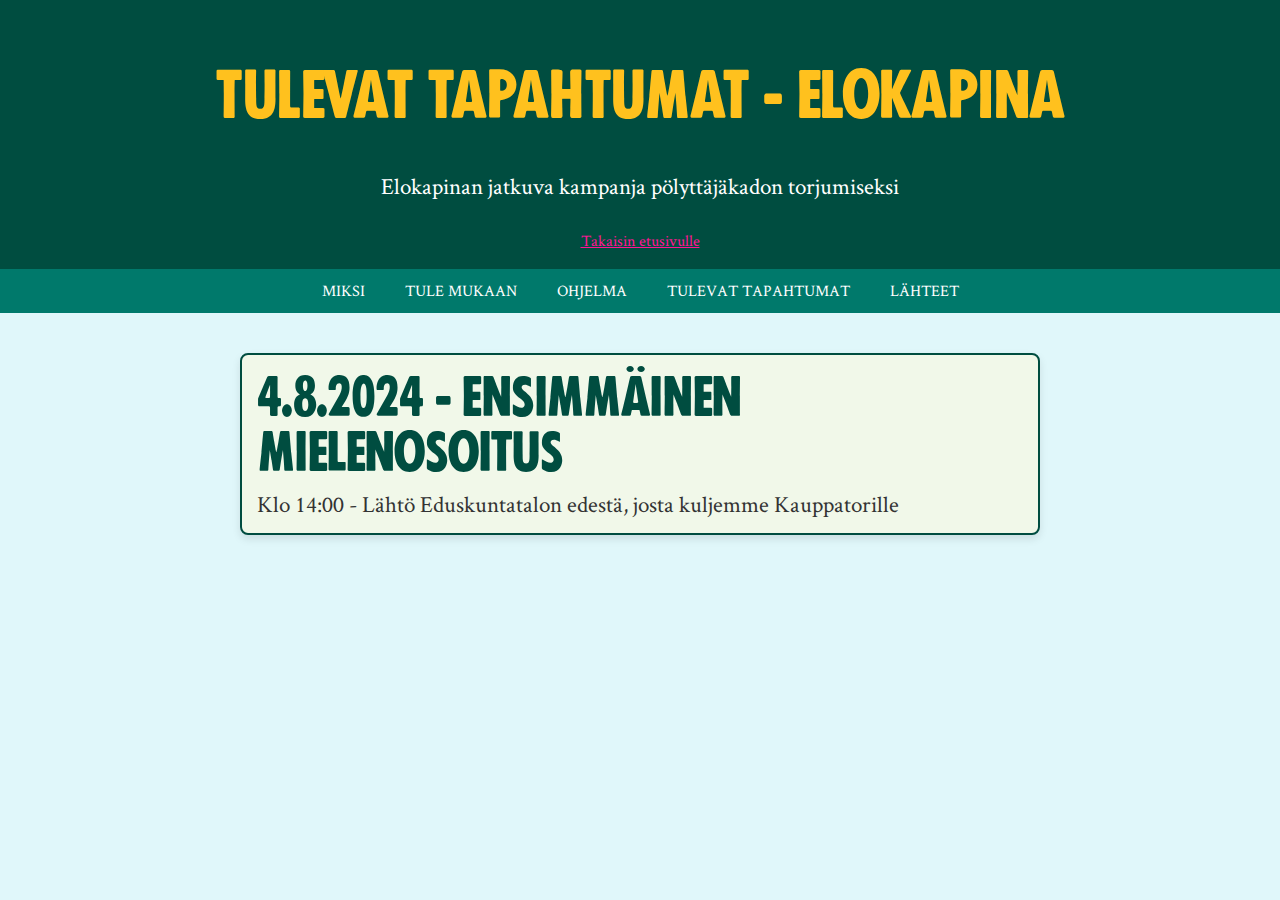
==== events.html @ e06e44bf "Added program etc" ====
<!DOCTYPE html>
<html lang="fi">

<head>
    <meta charset="UTF-8">
    <meta name="viewport" content="width=device-width, initial-scale=1.0">
    <title>Tulevat tapahtumat - Elokapina</title>
    <link rel="stylesheet" href="static/css/xr_fi.css">
    <link rel="stylesheet" href="static/css/styles.css">
    <style>
        .event-list {
            margin: 20px auto;
            padding: 20px;
            max-width: 800px;
        }

        .event-item {
            background-color: #f1f8e9;
            border: 2px solid #004d40;
            padding: 15px;
            border-radius: 8px;
            box-shadow: 0px 4px 8px rgba(0, 0, 0, 0.1);
            margin-bottom: 20px;
            animation: fadeIn 2s ease-in-out;
        }

        .event-item h2 {
            color: #004d40;
            margin: 0 0 10px 0;
        }

        .event-item p {
            margin: 0;
        }
    </style>
</head>

<body>
    <header>
        <h1 class="title">Tulevat tapahtumat - Elokapina</h1>
        <p>Elokapinan jatkuva kampanja pölyttäjäkadon torjumiseksi</p>
        <a href="index.html">Takaisin etusivulle</a>
    </header>

    <nav id="main-nav">
        <button class="mobile-menu-button" aria-label="Open menu">VALIKKO</button>
        <div class="nav-links">
            <a href="#miksi">Miksi</a>
            <a href="#tule-mukaan">Tule mukaan</a>
            <a href="program.html">Ohjelma</a>
            <a href="events.html">Tulevat tapahtumat</a>
            <a href="#lähteet">Lähteet</a>
        </div>
    </nav>

    <div class="event-list">
        <div class="event-item">
            <h2>4.8.2024 - Ensimmäinen mielenosoitus</h2>
            <p>Klo 14:00 - Lähtö Eduskuntatalon edestä, josta kuljemme Kauppatorille</p>
        </div>
        <!-- Lisää muita tapahtumia tähän -->
    </div>

    <script>
        document.addEventListener('DOMContentLoaded', function () {
            const menuButton = document.querySelector('.mobile-menu-button');
            const navLinks = document.querySelector('.nav-links');

            menuButton.addEventListener('click', function () {
                navLinks.classList.toggle('open');
            });
        });
    </script>
</body>

</html>
---- static/css/xr_fi.css ----
@charset "UTF-8";
@font-face {
  font-family: "jiangkrik-regular";
  src: url("/assets/fonts/JIANGKRIK/JIANGKRIK.woff") format("woff"),
    url("/assets/fonts/JIANGKRIK/JIANGKRIK.otf") format("opentype");
  font-weight: normal;
  font-style: normal;
  font-display: swap;
}
@font-face {
  font-family: "FucXedLatin";
  src: url("/assets/fonts/FucXedLatin/FUCXEDCAPSLatin-Regular.woff")
      format("woff"),
    url("/assets/fonts/FucXedLatin/FUCXEDCAPSLatin-Regular.otf") format("otf");
  font-weight: normal;
  font-style: normal;
  font-display: swap;
}
@font-face {
  font-family: "Crimson Text";
  src: url("/assets/fonts/Crimson/CrimsonText-Regular.woff") format("woff"),
    url("/assets/fonts/Crimson/CrimsonText-Regular.otf") format("otf");
  font-display: swap;
}
@font-face {
  font-family: "Crimson Text";
  src: url("/assets/fonts/Crimson/Crimson-Semibold.woff") format("woff"),
    url("/assets/fonts/Crimson/Crimson-Semibold.otf") format("otf");
  font-weight: bold;
  font-display: swap;
}
@font-face {
  font-family: "Crimson Bold";
  src: url("/assets/fonts/Crimson/CrimsonText-Bold.woff") format("woff"),
    url("/assets/fonts/Crimson/CrimsonText-Bold.otf") format("otf");
  font-display: swap;
}
body {
  font-family: "Crimson Text", serif;
  overflow-x: hidden;
  line-height: 1em;
  webkit-tap-highlight-color: #caff11;
}
@media screen and (max-width: 575px) {
  body {
    margin-top: 100px;
  }
}

.text-muted {
  color: #888888;
}

.text-primary {
  color: #caff11;
}

ul,
ol,
p {
  font-size: 1.45rem;
  line-height: 1.2;
  margin-bottom: 2rem;
}

.tiny {
  font-size: 1.1rem;
}

@media screen and (max-width: 575px) {
  body > a,
  p,
  h1,
  h2,
  h3,
  h4 {
    /* These are technically the same, but use both */
    overflow-wrap: break-word;
    word-wrap: break-word;
    -ms-word-break: break-all;
    /* This is the dangerous one in WebKit, as it breaks things wherever */
    word-break: break-all;
    /* Instead use this non-standard one: */
    word-break: break-word;
    /* Adds a hyphen where the word breaks, if supported (No Blink) */
    -ms-hyphens: auto;
    -moz-hyphens: auto;
    -webkit-hyphens: auto;
    hyphens: auto;
  }
}

p.large {
  font-size: 1.35rem;
}

p.huge {
  font-size: 2em;
  letter-spacing: -0.06rem;
  line-height: 0.85;
  margin-bottom: 2.5rem;
}

a,
a:hover,
a:focus,
a:active,
a.active {
  outline: none;
}

a {
  color: #ff1493;
}

a:hover,
a:focus,
a:active,
a.active {
  color: #e00079;
}

h1,
h2,
h3,
h4,
h5,
h6 {
  line-height: 1.05;
  font-family: "FucXedLatin", sans-serif;
  text-transform: uppercase;
  font-weight: normal;
}
h1 a,
h2 a,
h3 a,
h4 a,
h5 a,
h6 a {
  color: #111;
}

h1,
h2 {
  letter-spacing: -0.1rem;
}

h1 {
  font-size: 4em;
}

h2 {
  font-size: 3.3em;
}

h3 {
  font-size: 3em;
}

h4 {
  font-size: 2.5em;
}

h5 {
  font-size: 1.5em;
}

h6 {
  font-size: 1em;
}

@media screen and (max-width: 767px) {
  h1 {
    font-size: 3.5em;
  }

  h2 {
    font-size: 2.5em;
  }

  h3 {
    font-size: 2em;
  }

  h4 {
    font-size: 1.5em;
  }

  h5 {
    font-size: 1.2em;
  }

  h6 {
    font-size: 1em;
  }
}
@media screen and (max-width: 575px) {
  h1 {
    font-size: 3em;
  }

  h2 {
    font-size: 2.5em;
  }

  h3 {
    font-size: 2em;
  }

  h4 {
    font-size: 1.5em;
  }

  h5 {
    font-size: 1.2em;
  }

  h6 {
    font-size: 1em;
  }
}
.text-darken {
  text-shadow: 0px 0px 0px rgba(0, 0, 0, 0.5);
}
.text-darken:hover {
  text-shadow: 0px 0px 0px rgba(0, 0, 0, 0.9);
}

.small-space {
  font-size: 20%;
  font-family: "Crimson Text", serif;
}

.text-lowercase {
  font-family: "Crimson Text", serif;
  font-family: "Crimson Text", serif !important;
}

.fucx {
  font-family: "FucXedLatin", sans-serif;
  text-transform: uppercase;
  font-weight: normal;
  font-size: 25px;
  letter-spacing: -0.04em;
  color: #caff11;
}

.fucx :before {
  letter-spacing: -0.04rem;
}

.title-link {
  font-family: "FucXedLatin", serif;
  font-size: 3rem;
  color: black;
  padding-top: 1rem;
  letter-spacing: -0.04em;
  line-height: 1;
  margin-bottom: 0rem;
  margin-top: 1rem;
}
.title-link:hover {
  color: #ff1493;
  text-decoration: none;
}
@media (max-width: 480px) {
  .title-link {
    font-size: 2.3rem;
  }
}

blockquote {
  margin: 1rem 0rem;
  padding: 0.5rem 2.5rem 0.5rem 2.5rem;
  border-left: 0.2rem solid rgba(0, 0, 0, 0.1);
  opacity: 0.8;
}
blockquote p {
  margin-top: 8px;
  margin-bottom: 8px;
}

.footnotes p {
  font-size: 0.9em;
}

.img-centered {
  margin: 0 auto;
}

.bg-angry {
  background-color: #c80082 !important;
}

.bg-black {
  background-color: #111 !important;
}

.bg-light-gray {
  background-color: white !important;
}

.bg-darkest-gray {
  background-color: #333333 !important;
}

.bg-pink {
  background-color: #cf6297 !important;
}

.bg-lemon {
  background-color: #f4f07a !important;
}

.bg-purple {
  background-color: #985c9b !important;
}

.bg-orange {
  background-color: #ffc11e !important;
}

.bg-yellow {
  background-color: #ffc11e !important;
}

.bg-fin-yellow {
  background-color: #fcc300 !important;
}

.bg-green-nature {
  background-color: #e94b00 !important;
}

.bg-green-moss {
  background-color: #bed276 !important;
}

.bg-green-may {
  background-color: #43a047 !important;
}

.bg-blue-baby {
  background-color: #75d0f1 !important;
}

.bg-blue-lazuli {
  background-color: #3860aa !important;
}

.bg-red {
  background-color: #dc4f00 !important;
}

.bg-red {
  background-color: #dc4f00 !important;
}

.bg-rebellion-green {
  background-color: #caff11 !important;
}

.bg-rebellion-pink {
  background-color: #ff1493 !important;
}

.bg-pink-opaque {
  background-color: #cf629745 !important;
}

.bg-lemon-opaque {
  background-color: #f4f07a45 !important;
}

.bg-purple-opaque {
  background-color: #985c9b45 !important;
}

.bg-orange-opaque {
  background-color: #ffc11e45 !important;
}

.bg-yellow-opaque {
  background-color: #ffc11e45 !important;
}

.bg-green-moss-opaque {
  background-color: #bed27645 !important;
}

.bg-green-may-opaque {
  background-color: #43a04745 !important;
}

.bg-blue-baby-opaque {
  background-color: #75d0f145 !important;
}

.bg-blue-lazuli-opaque {
  background-color: #3860aa45 !important;
}

.bg-red-opaque {
  background-color: #dc4f0045 !important;
}

.underline-angry {
  box-shadow: inset 0 0px 0 white, inset 0 -2px 0 black;
}

.underline-angry {
  box-shadow: inset 0 0px 0 white, inset 0 -2px 0 #c80082 !important;
}

.underline-black {
  box-shadow: inset 0 0px 0 white, inset 0 -2px 0 #111 !important;
}

.underline-light-gray {
  box-shadow: inset 0 0px 0 white, inset 0 -2px 0 white !important;
}

.underline-darkest-gray {
  box-shadow: inset 0 0px 0 white, inset 0 -2px 0 #333333 !important;
}

.underline-pink {
  box-shadow: inset 0 0px 0 white, inset 0 -2px 0 #cf6297 !important;
}

.underline-lemon {
  box-shadow: inset 0 0px 0 white, inset 0 -2px 0 #f4f07a !important;
}

.underline-purple {
  box-shadow: inset 0 0px 0 white, inset 0 -2px 0 #985c9b !important;
}

.underline-orange {
  box-shadow: inset 0 0px 0 white, inset 0 -2px 0 #ffc11e !important;
}

.underline-yellow {
  box-shadow: inset 0 0px 0 white, inset 0 -2px 0 #ffc11e !important;
}

.underline-fin-yellow {
  box-shadow: inset 0 0px 0 white, inset 0 -2px 0 #fcc300 !important;
}

.underline-green-moss {
  box-shadow: inset 0 0px 0 white, inset 0 -2px 0 #bed276 !important;
}

.underline-green-may {
  box-shadow: inset 0 0px 0 white, inset 0 -2px 0 #43a047 !important;
}

.underline-blue-baby {
  box-shadow: inset 0 0px 0 white, inset 0 -2px 0 #75d0f1 !important;
}

.underline-blue-lazuli {
  box-shadow: inset 0 0px 0 white, inset 0 -2px 0 #3860aa !important;
}

.underline-red {
  box-shadow: inset 0 0px 0 white, inset 0 -2px 0 #dc4f00 !important;
}

.hover-angry:hover {
  color: #c80082 !important;
}

.hover-black:hover {
  color: #111 !important;
}

.hover-light-gray:hover {
  color: white !important;
}

.hover-darkest-gray:hover {
  color: #333333 !important;
}

.hover-pink:hover {
  color: #cf6297 !important;
}

.hover-lemon:hover {
  color: #f4f07a !important;
}

.hover-purple:hover {
  color: #985c9b !important;
}

.hover-orange:hover {
  color: #ffc11e !important;
}

.hover-yellow:hover {
  color: #ffc11e !important;
}

.hover-fin-yellow:hover {
  color: #fcc300 !important;
}

.hover-green-moss:hover {
  color: #bed276 !important;
}

.hover-green-may:hover {
  color: #43a047 !important;
}

.hover-blue-baby:hover {
  color: #75d0f1 !important;
}

.hover-blue-lazuli:hover {
  color: #3860aa !important;
}

.hover-red:hover {
  color: #dc4f00 !important;
}

.bg-black-lingrad {
  background: linear-gradient(
    105deg,
    #111111 0%,
    #111111 15%,
    rgba(17, 17, 17, 0.25) 45%,
    rgba(17, 17, 17, 0) 55%
  );
}

.bg-angry-lingrad {
  background: linear-gradient(
    105deg,
    #111111 0%,
    rgba(17, 17, 17, 0.5) 15%,
    rgba(200, 0, 130, 0.7) 45%,
    #c80082 90%
  );
}

.bg-pink-lingrad {
  background: linear-gradient(
    105deg,
    rgba(207, 98, 151, 0) 0%,
    rgba(207, 98, 151, 0) 15%,
    rgba(207, 98, 151, 0.2) 45%,
    #cf6297 90%
  );
}

.bg-lemon-lingrad {
  background: linear-gradient(
    105deg,
    rgba(244, 240, 122, 0) 0%,
    rgba(244, 240, 122, 0) 15%,
    rgba(244, 240, 122, 0.2) 45%,
    #f4f07a 90%
  );
}

.bg-purple-lingrad {
  background: linear-gradient(
    105deg,
    rgba(152, 92, 155, 0) 0%,
    rgba(152, 92, 155, 0) 15%,
    rgba(152, 92, 155, 0.2) 45%,
    #985c9b 90%
  );
}

.bg-orange-lingrad {
  background: linear-gradient(
    105deg,
    rgba(255, 193, 30, 0) 0%,
    rgba(255, 193, 30, 0) 15%,
    rgba(255, 193, 30, 0.2) 45%,
    #ffc11e 90%
  );
}

.bg-yellow-lingrad {
  background: linear-gradient(
    105deg,
    rgba(255, 193, 30, 0) 0%,
    rgba(255, 193, 30, 0) 15%,
    rgba(255, 193, 30, 0.2) 25%,
    #ffc11e 90%
  );
}

.bg-fin-yellow-lingrad {
  background: linear-gradient(
    105deg,
    rgba(252, 195, 0, 0) 0%,
    rgba(252, 195, 0, 0) 15%,
    rgba(252, 195, 0, 0.2) 45%,
    #fcc300 90%
  );
}

.bg-green-moss-lingrad {
  background: linear-gradient(
    105deg,
    rgba(190, 210, 118, 0) 0%,
    rgba(190, 210, 118, 0) 15%,
    rgba(190, 210, 118, 0.2) 45%,
    #bed276 90%
  );
}

.bg-green-may-lingrad {
  background: linear-gradient(
    105deg,
    rgba(67, 160, 71, 0) 0%,
    rgba(67, 160, 71, 0) 15%,
    rgba(67, 160, 71, 0.2) 45%,
    #43a047 90%
  );
}

.bg-blue-baby-lingrad {
  background: linear-gradient(
    105deg,
    rgba(117, 208, 241, 0) 0%,
    rgba(117, 208, 241, 0) 15%,
    rgba(117, 208, 241, 0.2) 45%,
    #75d0f1 90%
  );
}

.bg-blue-lazuli-lingrad {
  background: linear-gradient(
    105deg,
    rgba(56, 96, 170, 0) 0%,
    rgba(56, 96, 170, 0) 15%,
    rgba(56, 96, 170, 0.2) 45%,
    #3860aa 90%
  );
}

.bg-red-lingrad {
  background: linear-gradient(
    105deg,
    rgba(220, 79, 0, 0) 0%,
    rgba(220, 79, 0, 0) 15%,
    rgba(220, 79, 0, 0.2) 45%,
    #dc4f00 90%
  );
}

@media screen and (max-width: 575px) {
  .bg-mb-simple {
    background: linear-gradient(
      105deg,
      rgba(17, 17, 17, 0) 0%,
      rgba(17, 17, 17, 0) 15%,
      rgba(17, 17, 17, 0) 45%,
      rgba(17, 17, 17, 0) 55%
    );
  }
}

.fg-white {
  color: #ffffff !important;
}

.fg-angry {
  color: #c80082 !important;
}

.fg-black {
  color: #111 !important;
}

.fg-light-gray {
  color: white !important;
}

.fg-darkest-gray {
  color: #333333 !important;
}

.fg-pink {
  color: #cf6297 !important;
}

.fg-lemon {
  color: #f4f07a !important;
}

.fg-purple {
  color: #985c9b !important;
}

.fg-orange {
  color: #ffc11e !important;
}

.fg-yellow {
  color: #ffc11e !important;
}

.fg-fin-yellow {
  color: #fcc300 !important;
}

.fg-green-nature {
  color: #195555 !important;
}

.fg-green-moss {
  color: #bed276 !important;
}

.fg-green-may {
  color: #43a047 !important;
}

.fg-blue-baby {
  color: #75d0f1 !important;
}

.fg-blue-lazuli {
  color: #3860aa !important;
}

.fg-red {
  color: #dc4f00 !important;
}

.fg-red-nature {
  color: #e94b00 !important;
}

.fg-rebellion-green {
  color: #caff11 !important;
}

.fg-rebellion-pink {
  color: #ff1493 !important;
}

.fg-white-opaque {
  color: rgba(255, 255, 255, 0.6) !important;
}

.fg-angry-opaque {
  color: rgba(200, 0, 130, 0.6) !important;
}

.fg-black-opaque {
  color: rgba(17, 17, 17, 0.6) !important;
}

.fg-pink-opaque {
  color: rgba(207, 98, 151, 0.6) !important;
}

.fg-lemon-opaque {
  color: rgba(244, 240, 122, 0.6) !important;
}

.fg-purple-opaque {
  color: rgba(152, 92, 155, 0.6) !important;
}

.fg-orange-opaque {
  color: rgba(255, 193, 30, 0.6) !important;
}

.fg-yellow-opaque {
  color: rgba(255, 193, 30, 0.6) !important;
}

.fg-fin-yellow-opaque {
  color: rgba(252, 195, 0, 0.6) !important;
}

.fg-green-moss-opaque {
  color: rgba(190, 210, 118, 0.6) !important;
}

.fg-green-may-opaque {
  color: rgba(67, 160, 71, 0.6) !important;
}

.fg-blue-baby-opaque {
  color: rgba(117, 208, 241, 0.6) !important;
}

.fg-blue-lazuli-opaque {
  color: rgba(56, 96, 170, 0.6) !important;
}

.fg-red-opaque {
  color: rgba(220, 79, 0, 0.6) !important;
}

.fill-white {
  fill: #ffffff !important;
}

.fill-angry {
  fill: #c80082 !important;
}

.fill-black {
  fill: #111 !important;
}

.fill-light-gray {
  fill: white !important;
}

.fill-darkest-gray {
  fill: #333333 !important;
}

.fill-pink {
  fill: #cf6297 !important;
}

.fill-lemon {
  fill: #f4f07a !important;
}

.fill-purple {
  fill: #985c9b !important;
}

.fill-orange {
  fill: #ffc11e !important;
}

.fill-yellow {
  fill: #ffc11e !important;
}

.fill-fin-yellow {
  fill: #fcc300 !important;
}

.fill-green-moss {
  fill: #bed276 !important;
}

.fill-green-may {
  fill: #43a047 !important;
}

.fill-blue-baby {
  fill: #75d0f1 !important;
}

.fill-blue-lazuli {
  fill: #3860aa !important;
}

.fill-red {
  fill: #dc4f00 !important;
}

.border-black {
  border-color: #111 !important;
}

.border-light-gray {
  border-color: white !important;
}

.border-darkest-gray {
  border-color: #333333 !important;
}

.border-pink {
  border-color: #cf6297 !important;
}

.border-angry {
  border-color: #c80082 !important;
}

.border-lemon {
  border-color: #f4f07a !important;
}

.border-purple {
  border-color: #985c9b !important;
}

.border-orange {
  border-color: #ffc11e !important;
}

.border-yellow {
  border-color: #ffc11e !important;
}

.border-green-moss {
  border-color: #bed276 !important;
}

.border-green-may {
  border-color: #43a047 !important;
}

.border-blue-baby {
  border-color: #75d0f1 !important;
}

.border-blue-lazuli {
  border-color: #3860aa !important;
}

.border-red {
  border-color: #dc4f00 !important;
}

.border-red-nature {
  border-color: #e94b00 !important;
}

.border-rebellion-pink {
  border-color: #ff1493 !important;
}

.border-rebellion-green {
  border-color: #caff11 !important;
}

.border-1 {
  border-width: 0.3rem !important;
  border-style: solid !important;
}

.border-2 {
  border-width: 0.5rem !important;
  border-style: solid !important;
}

.border-3 {
  border-width: 0.7rem !important;
  border-style: solid !important;
}

.border-4 {
  border-width: 1rem !important;
  border-style: solid !important;
}

.text-black {
  color: #111 !important;
}

.text-white {
  color: #ffffff !important;
  fill: #ffffff !important;
}
.text-white path {
  fill: #ffffff !important;
}

.text-light-gray {
  color: white !important;
}

.text-darkest-gray {
  color: #333333 !important;
}

.text-dark-gray {
  color: #444444 !important;
}

.text-pink {
  color: #cf6297 !important;
}

.text-lemon {
  color: #f4f07a !important;
}

.text-purple {
  color: #985c9b !important;
}

.text-orange {
  color: #ffc11e !important;
}

.text-yellow {
  color: #ffc11e !important;
}

.text-green-moss {
  color: #bed276 !important;
}

.text-green-may {
  color: #43a047 !important;
}

.text-blue-baby {
  color: #75d0f1 !important;
}

.text-blue-lazuli {
  color: #3860aa !important;
}

.text-red {
  color: #dc4f00 !important;
}

.text-rebellion-pink {
  color: #ff1493 !important;
}

.text-rebellion-green {
  color: #caff11 !important;
}

.wide60,
.text-highlight {
  width: 50vw;
  max-width: 900px;
  margin: auto;
  text-align: center;
  margin-bottom: 3rem;
}
@media (max-width: 1000px) {
  .wide60,
  .text-highlight {
    width: 70vw;
  }
}

.text-highlight {
  font-size: 2.3em;
  letter-spacing: -0.1rem;
  line-height: 0.9;
  width: intrinsic;
  /* Safari/WebKit uses a non-standard name */
  width: -moz-fit-content;
  /* Firefox/Gecko */
  width: fit-content;
  /* Chrome */
  font-weight: 800;
}
@media (min-width: 2160px) {
  .text-highlight {
    font-size: 2.5em !important;
    width: unset;
  }
}

.wide100 {
  width: 100%;
  max-width: 990px;
  margin: auto;
}

.btn-primary {
  color: white;
  background-color: #caff11;
  border-color: #caff11;
  font-family: "FucXedLatin", sans-serif;
  text-transform: uppercase;
  font-weight: 700;
  border-radius: 0px;
}
.btn-primary .badge {
  color: #caff11;
  background-color: white;
}
.btn-primary:hover {
  color: #caff11;
  background-color: white;
  border-color: #caff11;
}
.btn-primary:hover .badge {
  color: white;
  background-color: #caff11;
}

.btn-outline-primary {
  color: white;
  background-color: #caff11;
  border-color: #caff11;
  font-family: "FucXedLatin", sans-serif;
  text-transform: uppercase;
  font-weight: 700;
  border-radius: 0px;
}
.btn-outline-primary .badge {
  color: #caff11;
  background-color: white;
}
.btn-outline-primary:hover {
  color: #caff11;
  background-color: white;
  border-color: #caff11;
}
.btn-outline-primary:hover .badge {
  color: white;
  background-color: #caff11;
}

.btn-secondary {
  color: white;
  background-color: #333333;
  border-color: #333333;
  font-family: "FucXedLatin", sans-serif;
  text-transform: uppercase;
  font-weight: 700;
  border-radius: 0px;
}
.btn-secondary .badge {
  color: #333333;
  background-color: white;
}

.badge-primary {
  color: white;
  background-color: #caff11;
  border-color: #caff11;
  font-family: "FucXedLatin", sans-serif;
  text-transform: uppercase;
  font-weight: 700;
  border-radius: 0px;
}
.badge-primary .badge {
  color: #caff11;
  background-color: white;
}

.badge-secondary {
  color: white;
  background-color: #333333;
  border-color: #333333;
  font-family: "FucXedLatin", sans-serif;
  text-transform: uppercase;
  font-weight: 700;
  border-radius: 0px;
}
.badge-secondary .badge {
  color: #333333;
  background-color: white;
}

.btn {
  border-radius: 0;
  font-family: "FucXedLatin", sans-serif;
  text-transform: uppercase;
}

.btn-xl {
  font-family: "FucXedLatin", sans-serif;
  text-transform: uppercase;
  font-weight: 700;
  border-radius: 0px;
  font-size: 18px;
  padding: 20px 40px;
  border-radius: 0;
  transition: all 0.05s ease-in-out;
}

.btn-group-sm > .btn,
.btn-sm {
  padding: 0.25rem 0.5rem 0.15rem;
  font-size: 0.875rem;
  line-height: 1.5;
  font-weight: normal;
  border-radius: 0;
}

ol.big-numbers-list {
  position: relative;
  margin-top: 25px;
  margin-bottom: 2rem;
  margin-left: auto;
  margin-right: auto;
  counter-reset: li;
  list-style: none;
  list-style-position: inside;
  text-align: left;
  padding-left: 5.5rem;
}
ol.big-numbers-list li {
  margin-bottom: 1.5rem;
  border-top: 1px solid #dddddd;
  border-left: 1px solid #dddddd;
  border-radius: 4px;
  padding-top: 1rem;
  padding-left: 1.3rem;
  text-align: left;
}
ol.big-numbers-list li p {
  font-size: 1.5rem;
  text-align: left;
  margin-top: 0.2rem;
}
ol.big-numbers-list li .fucx {
  font-size: 3.5rem;
  color: black;
  padding-top: 1rem;
  letter-spacing: -0.04em;
  line-height: 1;
  margin-bottom: 0rem;
  margin-top: 1rem;
}
ol.big-numbers-list li .fucx:hover {
  color: #ff1493;
}
@media (max-width: 480px) {
  ol.big-numbers-list li .fucx {
    font-size: 2.3rem;
  }
}
ol.big-numbers-list li:before {
  content: counter(li);
  counter-increment: li;
  font-family: "FucXedLatin", sans-serif;
  text-transform: uppercase;
  color: black;
  font-size: 10rem;
  line-height: 0.8;
  text-align: center;
  text-transform: uppercase;
  position: absolute;
  left: -0.2rem;
  width: 5rem;
  padding-top: 0.5rem;
  letter-spacing: -0.8rem;
}
@media (max-width: 575px) {
  ol.big-numbers-list li:before {
    font-size: 7rem;
    width: 2.5rem;
  }
}
@media (max-width: 575px) {
  ol.big-numbers-list {
    padding-left: 4rem;
  }
}

img.culture-regeneratrice-img {
  float: left;
  margin: 0 15px 0 0;
}

div.action-photo-grid {
  margin-left: auto;
  margin-right: auto;
}
div.action-photo-grid > a {
  display: block;
}
div.action-photo-grid .photo-grid a {
  display: block;
}
@media screen and (max-width: 870px) {
  div.action-photo-grid .photo-grid {
    -ms-flex-wrap: wrap !important;
    flex-wrap: wrap !important;
  }
  div.action-photo-grid .photo-grid div {
    width: 100%;
  }
}
div.action-photo-grid .btn-prev {
  position: absolute;
  left: 0;
  display: block;
  height: 100%;
  width: 50%;
  top: 0;
  text-align: left;
}
div.action-photo-grid .btn-next {
  position: absolute;
  right: 0;
  display: block;
  height: 100%;
  width: 50%;
  top: 0;
  text-align: right;
}

.stretched-link:after {
  position: absolute;
  top: 0;
  right: 0;
  bottom: 0;
  left: 0;
  z-index: 1;
  pointer-events: auto;
  content: "";
  background-color: rgba(0, 0, 0, 0);
}

section h1,
section.events h1,
section h2,
section.events h2 {
  letter-spacing: -0.04rem;
}
section h1.section-heading,
section h2.section-heading {
  margin-top: 0;
  margin-bottom: 35px;
}
section h3.section-subheading {
  font-family: "Crimson Text", serif;
  text-transform: none;
  letter-spacing: -0.04rem;
  font-style: italic;
  font-weight: 400;
  margin-bottom: 50px;
}
@media screen and (max-width: 767px) {
  section h3.section-subheading {
    margin-bottom: 35px;
  }
}
section h4,
section.events h4 {
  letter-spacing: -0.04rem;
}

.btn:focus,
.btn:active,
.btn.active,
.btn:active:focus {
  outline: none;
}

.form-group {
  margin-bottom: 0;
}
.form-group label {
  cursor: pointer;
  padding: 2px;
  font-family: "Crimson Text", serif;
  font-weight: 100;
  color: #111;
}
.form-group select {
  border-radius: 0px;
  color: #111;
  background-color: transparent;
  font-weight: bold;
  font-family: "Crimson Text", serif;
  height: 52px;
}
.form-group option {
  border: 0;
  color: #111;
  background-color: transparent;
  font-weight: bold;
}
.form-group textarea,
.form-group input {
  border-radius: 0px;
  background-color: transparent;
  font-family: "Crimson Text", serif;
  color: #111;
}
.form-group input.form-control {
  height: auto;
}

.form-control:focus {
  border-color: #caff11;
  box-shadow: none;
}

.form-message {
  color: #111;
  padding-left: 19px;
  margin-bottom: 25px;
}

::-webkit-input-placeholder {
  font-family: "Crimson Text", serif;
  color: white;
}

:-moz-placeholder {
  font-family: "Crimson Text", serif;
  color: white;
}

::-moz-placeholder {
  font-family: "Crimson Text", serif;
  color: white;
}

:-ms-input-placeholder {
  font-family: "Crimson Text", serif;
  color: white;
}

.text-danger {
  color: #ff1493;
}

.top-edit-links {
  position: fixed;
  top: 80px;
  right: 0;
  z-index: 999999999;
}

::-moz-selection {
  text-shadow: none;
  background: #caff11;
}

::selection {
  text-shadow: none;
  background: #caff11;
}

img::selection {
  background: transparent;
}

img::-moz-selection {
  background: transparent;
}

.blog-icon {
  display: inline-block;
  width: 40px;
  margin: 10px;
}

.large {
  font-size: 2.2rem;
}

.opacity-1 {
  opacity: 0.2;
}

.opacity-2 {
  opacity: 0.4;
}

.opacity-3 {
  opacity: 0.6;
}

.opacity-4 {
  opacity: 0.8;
}

.opacity-6 {
  opacity: 1;
}

.within-link:before {
  content: "";
  z-index: -10;
  display: block;
  position: relative;
  height: 100px;
  margin-top: -100px;
}
@media screen and (max-width: 575px) {
  .within-link:before {
    height: 150px;
    margin-top: -150px;
  }
}

@media (min-width: 767px) {
  .responsive-padding {
    padding-left: 10vw;
    padding-right: 10vw;
  }
}
@media (min-width: 1800px) {
  .responsive-padding {
    padding-left: 15vw;
    padding-right: 15vw;
  }
}

@media (max-width: 767px) {
  .mbmt-4 {
    margin-top: 2rem !important;
  }
}

@media (max-width: 767px) {
  .mbps-2 {
    padding-left: 1rem !important;
    padding-right: 1rem !important;
  }
}

.news-header-category {
  font-size: 1.5rem;
  font-weight: 400;
  font-family: "FucXedLatin";
}

.header-image svg {
  width: 100%;
}

header.home-header {
  background-color: #111;
  background-size: cover;
  text-align: center;
  color: white;
  position: relative;
  display: flex;
  justify-content: center;
  align-items: center;
}
header.home-header .intro-text {
  color: white;
}
header.home-header .intro-text .intro-lead-in {
  font-family: "FucXedLatin", sans-serif;
  text-transform: uppercase;
  font-size: 22px;
  line-height: 22px;
  margin-bottom: 25px;
}
header.home-header .intro-text .intro-heading {
  font-family: "FucXedLatin", sans-serif;
  text-transform: uppercase;
  font-size: 50px;
  line-height: 50px;
  margin-bottom: 25px;
}
header.home-header .home-header-video-cover {
  background-size: cover;
  background-color: #caff11;
  background-repeat: no-repeat;
  background-position: top center;
  display: flex;
  flex-flow: column;
  justify-content: center;
  align-items: center;
  left: 0;
  top: 0;
  right: 0;
  bottom: 0;
  animation-duration: 2s;
}
header.home-header .home-header-video-cover button {
  background: none;
  border: none;
}
@media screen and (max-width: 575px) {
  header.home-header .home-header-video-cover {
    height: 40vh;
    max-height: 1500px !important;
    background-size: cover;
    position: relative !important;
  }
}
header.home-header #hero-video-play-icon {
  position: absolute;
  max-width: 900px;
  top: 2rem;
  display: inline;
  background-blend-mode: overlay;
  text-align: left;
  padding: 0.6rem;
  animation-duration: 2s;
  opacity: 0.9;
}
@media screen and (max-width: 767px) {
  header.home-header #hero-video-play-icon {
    box-shadow: 0 0 0.2rem 0.1rem rgba(0, 0, 0, 0.06);
    background-color: rgba(0, 0, 0, 0.8);
    height: 100px;
    border-radius: 80px;
    position: relative;
    width: intrinsic;
    /* Safari/WebKit uses a non-standard name */
    width: -moz-fit-content;
    /* Firefox/Gecko */
    width: fit-content;
    /* Chrome */
    top: 0.5rem;
    font-size: 1rem;
  }
}
header.home-header #hero-video-play-icon svg {
  margin: 1rem;
  opacity: 0.9;
  margin-right: -1 rem;
  margin-top: -1.35rem;
  width: 50px;
  height: 55px;
}
@media screen and (max-width: 767px) {
  header.home-header #hero-video-play-icon svg {
    opacity: 1;
    margin-top: 0.8rem;
    margin-left: 1.2rem;
  }
}
header.home-header #hero-video-play-icon svg polygon:hover {
  fill: #ff1493 !important;
}
@media screen and (max-width: 767px) {
  header.home-header #hero-video-play-icon svg polygon {
    opacity: 1;
    fill: white !important;
  }
}
header.home-header #hero-video-play-icon h5 {
  line-height: 1;
  margin-bottom: 0.1rem;
}
header.home-header .watch-text {
  color: black;
  opacity: 0.9;
  display: inline-block;
  margin: 1rem;
  margin-left: 0;
  padding: 0.5rem 2rem 0.5rem 1rem;
  border-left: 1px solid rgba(0, 0, 0, 0.5);
}
header.home-header .watch-text:hover {
  color: #ff1493;
}
@media screen and (max-width: 767px) {
  header.home-header .watch-text {
    display: none;
    width: 60vw;
  }
}
header.home-header #home-header-video-frame {
  height: 100%;
  width: 100%;
  max-width: 100%;
  min-width: 85%;
  padding: 0;
}
@media (min-width: 1400px) {
  header.home-header #home-header-video-frame {
    height: 80%;
    width: auto;
  }
}
header.home-header .flex-embed-cover {
  padding-bottom: 45%;
}

#home-kollaasi {
  padding: 0;
  width: 100%;
}

.home-subtitle {
  font-size: 4em;
  padding-top: 1rem;
}

section.home-intro-section {
  min-height: 50vh;
}
@-webkit-keyframes filter-animation {
  0% {
    filter: opacity(0) blur(10px);
  }
  60% {
    filter: opacity(0.8) blur(0.1px);
  }
  100% {
    filter: opacity(0) blur(10px);
  }
}
section.home-intro-section h2 {
  margin-top: 1em;
  line-height: 1;
}
@media only screen and (min-width: 1800px) {
  section.home-intro-section .intro-title {
    background-color: rgba(255, 255, 255, 0.5);
    hyphens: none;
  }
}
@media only screen and (max-width: 1200px) {
  section.home-intro-section {
    /* For desktop: */
  }
  section.home-intro-section .wide60,
  section.home-intro-section .text-highlight {
    width: 95%;
  }
  section.home-intro-section .intro-title {
    margin-top: 2.2em;
    text-align: center;
    font-size: 3em;
  }
}
@media only screen and (max-width: 767px) {
  section.home-intro-section .intro-title {
    margin: 0.7em auto;
    text-align: center !important;
    font-size: 3em;
    line-height: 1;
    hyphens: manual;
  }
}

section.home-revendications ol {
  max-width: 840px;
  margin-left: auto !important;
  margin-right: auto !important;
  margin-top: 25px;
  counter-reset: li;
  list-style: none;
}
section.home-revendications ol li {
  font-size: 2.3rem;
  padding: 10px;
}
section.home-revendications ol li:before {
  content: counter(li);
  counter-increment: li;
  font-family: "FucXedLatin", sans-serif;
  text-transform: uppercase;
  font-size: 50px;
  line-height: 1;
  margin-left: -45px;
  position: absolute;
  text-align: center;
  text-transform: uppercase;
  width: 30px;
  margin-top: 4px;
}

section#join-the-rebellion {
  color: white;
}
section#join-the-rebellion h2 {
  color: white;
}

section.home-row-5 {
  background-color: #43a047;
  color: white;
}

.home-category-boxes .card-header {
  height: 205px;
}
.home-category-boxes .card-header img {
  max-height: 71%;
}

.home-news {
  margin-left: auto !important;
  margin-right: auto !important;
  width: 100% !important;
  overflow-y: hidden;
  overflow-x: auto;
  margin-bottom: 2rem;
}
.home-news .card-excerpt p {
  white-space: unset;
  max-width: 300px;
}
.home-news #news-list {
  width: 80%;
  padding: 1rem;
  border-top: 1px solid rgba(0, 0, 0, 0.1);
  margin-left: auto !important;
  margin-right: auto !important;
}
@media screen and (max-width: 1600px) {
  .home-news #news-list {
    width: unset;
  }
}
.home-news #read-more-news {
  text-align: center;
  width: 20%;
  min-width: 230px;
}
@media screen and (max-width: 575px) {
  .home-news #read-more-news {
    width: 85%;
  }
}

article.post h1,
article.post h2,
article.post h3 {
  line-height: 0.99;
  letter-spacing: -0.16rem;
}
@media screen and (max-width: 575px) {
  article.post h1,
  article.post h2,
  article.post h3 {
    margin-top: 3rem;
    letter-spacing: -0.08rem !important;
    line-height: 1.1;
  }
}
article.post h2,
article.post h3 {
  font-size: 2em;
  letter-spacing: -0.08rem;
}
article.post figcaption {
  opacity: 1;
  color: #fff;
  margin-top: -1.8rem;
  margin-bottom: 1rem;
}
article.post .social-buttons {
  margin-bottom: 0rem;
  padding-bottom: 0.3rem;
  display: inline;
}

.post-header {
  margin-top: 150px;
}

.post-container {
  margin-top: 125px;
  margin-bottom: 10rem;
}
@media screen and (max-width: 767px) {
  .post-container {
    margin-top: 70px;
  }
}

.post-title {
  font-size: 4.7rem;
}
@media screen and (max-width: 767px) {
  .post-title {
    font-size: 3rem;
  }
}
@media screen and (max-width: 575px) {
  .post-title {
    font-size: 2.4rem;
    letter-spacing: -0.08rem !important;
    line-height: 1.05;
  }
}

.categories {
  font-size: 1.8rem;
  margin-bottom: 0.5rem;
  opacity: 0.8;
}
@media screen and (max-width: 575px) {
  .categories {
    font-size: 1.4rem;
  }
}

.icon--twitter,
.icon--facebook {
  width: 30px;
}
.icon--twitter svg,
.icon--twitter path,
.icon--facebook svg,
.icon--facebook path {
  fill: #43a047;
}

.icon--telegram {
  fill: #43a047;
}

.social-button-container {
  border-bottom: 1px solid rgba(17, 17, 17, 0.15);
  margin-top: 0;
  border-radius: 2px;
  padding: 0.3rem 0.7rem;
  margin-bottom: 1rem;
  position: relative;
  background-blend-mode: overlay;
}

.share-text {
  padding-bottom: 1.3rem;
  padding-right: 2.5rem;
  color: black !important;
  font-family: "FucXedLatin", sans-serif;
  text-transform: uppercase;
}

li.list-inline-item {
  width: 30px;
  margin: 0;
  padding: 0;
  opacity: 0.9;
}

a.list-inline-link {
  height: fit-content;
}

img.post-title-image-centered {
  width: 110%;
  margin-left: -5%;
  margin-right: -5%;
  margin-bottom: 0rem !important;
  box-shadow: rgba(60, 64, 67, 0.3) 0px 1px 2px 0px,
    rgba(60, 64, 67, 0.15) 0px 2px 6px 2px;
}
@media screen and (max-width: 575px) {
  img.post-title-image-centered {
    max-width: unset;
    margin-bottom: 0rem;
    position: relative;
    width: 120%;
    margin-left: -10%;
    margin-right: -10%;
  }
}

.post-image-centered {
  width: 80%;
  margin-left: 10%;
  margin-right: 10%;
  margin-bottom: 0.2rem;
  box-shadow: rgba(60, 64, 67, 0.3) 0px 1px 2px 0px,
    rgba(60, 64, 67, 0.15) 0px 2px 6px 2px;
}

.post-image-centered-full {
  width: 100%;
  margin-bottom: 0.2rem;
  box-shadow: rgba(60, 64, 67, 0.3) 0px 1px 2px 0px,
    rgba(60, 64, 67, 0.15) 0px 2px 6px 2px;
}

.post-content {
  max-width: 60vw;
}
@media screen and (max-width: 575px) {
  .post-content {
    max-width: unset;
  }
}
.post-content p {
  letter-spacing: -0.01rem;
}

p.post-meta {
  background-color: #111;
  color: #fff;
  padding-top: 0.3rem;
  padding-left: 0.5rem;
  margin-bottom: 0.3rem;
  opacity: 0.8;
  font-family: "Crimson Text", serif;
  position: relative;
  font-weight: 800;
  opacity: 0.9;
  text-align: right;
  text-transform: none;
  text-align: right;
  box-shadow: rgba(60, 64, 67, 0.3) 0px 1px 2px 0px,
    rgba(60, 64, 67, 0.15) 0px 2px 6px 2px;
}
@media screen and (max-width: 575px) {
  p.post-meta {
    text-align: center !important;
    top: unset;
    margin-top: 0.5rem;
  }
}

article.event header {
  margin-bottom: 50px;
}
article.event header .event-date,
article.event header .event-venue {
  font-family: "FucXedLatin", sans-serif;
  text-transform: uppercase;
  font-weight: normal;
  display: block;
  font-size: 30px;
}
@media screen and (max-width: 1024px) {
  article.event header .event-date,
  article.event header .event-venue {
    font-size: 20px;
  }
}
@media screen and (max-width: 767px) {
  article.event header .event-date,
  article.event header .event-venue {
    font-size: 20px;
  }
}

.xr-color-box .card .card-title {
  font-size: 1.5625em;
  font-weight: bold;
}
.xr-color-box .card .card-title a {
  color: #000;
}
.xr-color-box .card .card-date {
  font-family: "Crimson Text", serif;
  font-weight: normal;
  display: block;
  font-size: 0.95em;
}
.xr-color-box .card .card-venue {
  font-family: "FucXedLatin", sans-serif;
  text-transform: uppercase;
  font-weight: normal;
  display: block;
  font-size: 0.95em;
}

article.action header {
  margin-bottom: 50px;
}
article.action header .action-venue,
article.action header .action-date {
  font-family: "FucXedLatin", sans-serif;
  text-transform: uppercase;
  font-weight: normal;
  display: block;
  font-size: 2vw;
}
@media screen and (max-width: 1024px) {
  article.action header .action-venue,
  article.action header .action-date {
    font-size: 3vw;
  }
}
@media screen and (max-width: 767px) {
  article.action header .action-venue,
  article.action header .action-date {
    font-size: 4vw;
  }
}
@media screen and (max-width: 575px) {
  article.action header .action-venue,
  article.action header .action-date {
    font-size: 6vw;
  }
}

article.event div.categories a,
article.action div.categories a,
article.post div.categories a {
  font-family: "FucXedLatin", sans-serif;
  text-transform: uppercase;
}
article.event ol.big-numbers-list,
article.action ol.big-numbers-list,
article.post ol.big-numbers-list {
  padding-left: 50px;
}

.img-left {
  float: left;
  margin-right: 15px;
  margin-top: 10px;
  max-width: 200px;
}
@media screen and (max-width: 575px) {
  .img-left {
    float: none;
    width: 100%;
    max-width: 100%;
  }
}

article.page-center h2,
article.page-center h3,
article.page-center h4 {
  text-align: center;
  margin-top: 50px;
  margin-bottom: 50px;
}
article.page-center ul {
  list-style: none;
}
article.page-center ul,
article.page-center ol {
  margin-left: auto !important;
  margin-right: auto !important;
  text-align: center;
  padding: 0;
}
article.page-center ul li,
article.page-center ol li {
  margin-bottom: 10px;
}
article.page-center ol.big-numbers-list {
  padding-left: 50px;
}
article.page-center p {
  text-align: center;
}
article.page-center blockquote {
  text-align: center;
  border-top: 0px solid #444444;
  border-bottom: 1px solid #f2f2f2;
  border-right: 0px solid #444444;
  background-color: white;
}
article.page-center blockquote p {
  margin-top: 8px;
  margin-bottom: 8px;
}

article.page .page-content,
article.page-index .page-content {
  margin-top: 1.8rem;
  margin-bottom: 10rem;
  padding: 0.2rem 1.4rem 0.2rem 1.4rem;
  border-left: 1px solid rgba(0, 0, 0, 0.1);
  position: relative;
}
@media (max-width: 575px) {
  article.page .page-content,
  article.page-index .page-content {
    max-width: 95vw;
    border-left: none;
    padding-left: 0.4rem;
    padding-right: 0.4rem;
  }
}
article.page .container-top,
article.page-index .container-top {
  width: intrinsic;
  /* Safari/WebKit uses a non-standard name */
  width: -moz-fit-content;
  /* Firefox/Gecko */
  width: fit-content;
  /* Chrome */
  max-width: 990px;
  min-width: 40vw;
}
@media (max-width: 575px) {
  article.page .container-top,
  article.page-index .container-top {
    border-left: unset;
    padding-left: 0;
    padding-right: 0;
    min-width: unset;
  }
}

.vertical-center {
  margin: 0;
  position: absolute;
  top: 50%;
  -ms-transform: translateY(-50%);
  transform: translateY(-50%);
}

.page-top-square {
  margin-top: 1rem;
  padding: 0;
  margin-bottom: -1rem;
  margin-top: -1rem;
  border-radius: 0.1rem;
  height: 0.8rem;
  width: 5rem;
  color: rgba(255, 255, 255, 0.8);
  font-size: 0.6rem;
}

.page-header {
  background-repeat: no-repeat;
  background-size: cover;
  text-align: left;
  height: 73vh;
  z-index: 9;
}
@media screen and (max-width: 767px) {
  .page-header {
    max-height: unset;
    height: 90vh;
  }
}
@media screen and (min-width: 767px) and (max-width: 1200px) {
  .page-header {
    height: 80vh;
  }
}
.page-header img {
  width: 100%;
  max-width: 100%;
  margin-bottom: 50px;
}

.rborder {
  border-right: 1px solid rgba(255, 255, 255, 0.8);
}

.minus-ml-2 {
  margin-left: -2rem;
}

.subtitle {
  padding-top: 4vh;
  padding-bottom: 3vh;
  padding-left: 2rem;
  margin-left: 0.6rem;
  opacity: 0.95;
  line-height: 1.1;
  font-size: 1.4rem;
  border-left: 0.5rem solid rgba(255, 255, 255, 0.95);
}
@media (max-width: 767px) {
  .subtitle {
    position: relative !important;
    margin-top: 2.5rem !important;
    text-align: center;
    font-size: 1.4rem;
    margin: 0.2rem 0rem 2rem 2rem;
    font-weight: bold;
    border: unset;
  }
}
@media (min-width: 1800px) {
  .subtitle {
    font-size: 1.6rem;
  }
}
@media (min-width: 2160px) {
  .subtitle {
    font-size: 1.6rem;
  }
}

.vertical-center {
  position: absolute;
  top: 50%;
  right: 3rem;
  -ms-transform: translateY(-50%);
  transform: translateY(-50%);
}
@media (max-width: 767px) {
  .vertical-center {
    padding-right: 0.7rem;
    left: 0;
    width: 100%;
    padding: 1rem;
  }
}

h1.page-heading {
  font-weight: bold;
  padding: 1.2rem 1.2rem 0.5rem 0.7rem;
  margin: 0 -0.5rem 0 5rem;
  text-align: right;
  line-height: 0.98;
  letter-spacing: -0.15rem;
  background-blend-mode: overlay;
  overflow: hidden;
  font-weight: 400;
  text-shadow: 0 0 15px rgba(0, 0, 0, 0.5);
}
@media (min-width: 1200px) {
  h1.page-heading {
    margin-left: 5vw;
    font-size: 3.8rem;
  }
}
@media (min-width: 1800px) {
  h1.page-heading {
    margin-left: 10vw;
    font-size: 4.8rem;
  }
}
@media (min-width: 2160px) {
  h1.page-heading {
    font-size: 6rem;
  }
}
@media (max-width: 767px) {
  h1.page-heading {
    text-align: center;
    margin: 1rem 0rem;
    padding-top: 0.5rem;
  }
}
@media (max-width: 767px) {
  h1.page-heading {
    padding-right: 0.7rem;
  }
}
@media (max-width: 575px) {
  h1.page-heading {
    padding-top: 3.7rem;
    left: 0;
    width: 100%;
    padding: 1rem;
  }
}

h1.page-heading-light {
  color: white;
}

.mt-15vh {
  margin-top: 15vh;
}

.mt-20vh {
  margin-top: 20vh;
}

.mt-30vh {
  margin-top: 30vh;
}

.mt-50vh {
  margin-top: 50vh;
}

.affiches-list ul {
  display: flex;
  flex-wrap: wrap;
  align-self: stretch;
  margin: 0;
  height: auto;
  list-style: none;
}
.affiches-list ul > li {
  margin: 0 5px 0 0;
}
.affiches-list ul > li > img {
  margin: 0;
  height: auto;
  width: 100%;
  max-width: 100%;
  display: block;
}

.img-centered {
  text-align: center;
  margin-bottom: 10px;
}

.anchor-position {
  padding-top: 3rem;
  padding-bottom: 3rem;
}

#note-1 {
  padding-top: 6rem;
  margin-bottom: -6rem;
}

#note-2 {
  padding-top: 6rem;
  margin-bottom: -6rem;
}

#note-3 {
  padding-top: 6rem;
  margin-bottom: -6rem;
}

article.page-index .page-content {
  width: 130%;
  margin-left: -15%;
  margin-right: -15%;
}
@media screen and (max-width: 1200px) {
  article.page-index .page-content {
    width: 100%;
    margin-left: 0;
    margin-right: 0;
  }
}

table {
  line-height: 1.8;
  border-collapse: collapse;
}
table th {
  padding-top: 0.5rem;
  padding-bottom: 0.1rem;
  padding-left: 0.5rem;
  padding-right: 0.5rem;
  border-top: 1px solid rgba(0, 0, 0, 0.1);
}
table a {
  font-weight: normal;
}

details > summary {
  border: none;
  cursor: pointer;
  padding-bottom: 0.5rem;
}
details > summary p {
  text-decoration-line: underline;
}

details summary > * {
  display: inline;
}

.details-title {
  text-align: center !important;
  font-size: 2rem;
  opacity: 90%;
  padding-bottom: 0.5rem;
}
.details-title:hover {
  text-decoration: none;
  opacity: 100%;
}
@media screen and (max-width: 1200px) {
  .details-title {
    font-size: 1rem;
  }
}

#branches-list {
  min-width: 60vw;
  margin: 1rem auto;
}
@media screen and (min-width: 767px) {
  #branches-list {
    max-width: 80vw;
  }
}
@media screen and (min-width: 2160px) {
  #branches-list {
    max-width: 1800px;
  }
}
#branches-list .card .card-title a {
  padding: 0.1em;
}
@media screen and (min-width: 768px) {
  #branches-list .xr-color-box {
    padding-left: 0;
  }
  #branches-list .xr-color-box:hover {
    filter: saturate(150%);
  }
}
@media screen and (min-width: 1180px) and (max-width: 1400px) {
  #branches-list .xr-color-box {
    flex: 0 0 33%;
    max-width: 33%;
  }
}
#branches-list .card-data {
  height: 8em;
  min-width: 60%;
  margin-top: 0;
  margin-left: 0;
  margin-bottom: 0;
  padding-left: 1.3rem;
  border-right: 1px inset rgba(0, 0, 0, 0.075);
}
@media screen and (max-width: 768px) {
  #branches-list .card-data {
    min-width: 30%;
  }
}
#branches-list .card-body {
  height: 9rem;
  overflow: hidden;
  position: relative;
  color: #444444;
  box-shadow: 0px -2px 4px 0.2375rem rgba(0, 0, 0, 0.1);
}
#branches-list .card-body a {
  color: #111;
}
@media screen and (min-width: 768px) {
  #branches-list .card-body {
    justify-content: space-around;
  }
}
#branches-list .branch-title {
  position: relative;
  font-size: 180%;
  font-weight: 900;
  margin-bottom: 0rem;
}
#branches-list .branch-image-container {
  display: block;
  background-size: cover;
  background-repeat: no-repeat;
  background-position: top center;
  width: 100%;
  height: 15rem;
}
#branches-list .card-logo {
  display: block;
  height: 6rem;
  width: auto;
  margin: auto auto 1rem auto;
}
#branches-list .flag-background {
  position: absolute;
  height: 75vw;
  top: 0;
  bottom: 0;
  left: 0;
  right: 0;
  opacity: 0;
  transform: scale(1);
  transition: all 1s;
}
#branches-list .card-body:hover .flag-background {
  opacity: 1;
  transform: scale(1.1);
}
#branches-list .card-links ul {
  margin: 0;
  padding: 0;
}
#branches-list .card-links ul li {
  width: 30px;
  height: 30px;
}
#branches-list .card-links ul li a {
  color: #111;
  display: block;
  width: 30px;
  height: 30px;
  background-color: transparent;
  padding: 2px;
  transition: all 1s;
}
#branches-list .card-links ul li a span {
  display: block;
  width: 30px;
  height: 30px;
}
#branches-list .card-links ul li a svg {
  width: 26px;
  height: 26px;
  vertical-align: baseline;
}
#branches-list .card-links ul li a svg path {
  fill: #333333;
}
#branches-list .card-body:hover .social-buttons li a {
  transition: all 1s;
}
#branches-list .card-body:hover .social-buttons li a svg path {
  fill: #333333;
}
#branches-list .card-button {
  text-align: right;
}

a.card-email {
  margin-top: 0rem;
  font-size: 90%;
  opacity: 0.7;
}
a.card-email:hover {
  text-decoration: none;
}

.branch-heading {
  padding-top: 35vh;
  padding-bottom: 5vh;
  margin-bottom: 30px;
  background-color: #111;
  text-align: center;
}
.branch-heading h1 {
  color: white;
}
.branch-heading ul.social-buttons.list-inline {
  margin: 0;
  padding: 0;
}
.branch-heading ul.social-buttons.list-inline li {
  position: relative;
  top: 100px;
  animation: slide-up 1.5s 1s cubic-bezier(0.25, 0.65, 0.04, 1.43) forwards;
}
.branch-heading ul.social-buttons.list-inline li:nth-child(1) {
  animation-delay: 100ms;
}
.branch-heading ul.social-buttons.list-inline li:nth-child(2) {
  animation-delay: 200ms;
}
.branch-heading ul.social-buttons.list-inline li:nth-child(3) {
  animation-delay: 300ms;
}
.branch-heading ul.social-buttons.list-inline li:nth-child(4) {
  animation-delay: 400ms;
}
.branch-heading ul.social-buttons.list-inline li:nth-child(5) {
  animation-delay: 500ms;
}
.branch-heading ul.social-buttons.list-inline li:nth-child(6) {
  animation-delay: 600ms;
}
.branch-heading ul.social-buttons.list-inline li:nth-child(7) {
  animation-delay: 700ms;
}
.branch-heading ul.social-buttons.list-inline li:nth-child(8) {
  animation-delay: 800ms;
}
.branch-heading ul.social-buttons.list-inline li:nth-child(9) {
  animation-delay: 900ms;
}
.branch-heading ul.social-buttons.list-inline li:nth-child(10) {
  animation-delay: 1000ms;
}
@keyframes slide-up {
  from {
    top: 100px;
  }
  to {
    top: 0;
  }
}
.branch-heading ul.social-buttons.list-inline li a {
  transition: all 1s;
}
.branch-heading ul.social-buttons.list-inline li a:hover svg path {
  transition: all 0.3s;
  fill: #75d0f1;
}
.branch-heading ul.social-buttons.list-inline li a svg {
  width: 60px;
  height: 60px;
  vertical-align: baseline;
}
.branch-heading ul.social-buttons.list-inline li a svg path {
  transition: all 1s;
  fill: #111;
}

#branches-list:after {
  content: "";
  display: block;
  position: fixed;
  background-image: url(/assets/img/wood-blocks/tree.png);
  background-size: 40%;
  background-repeat: no-repeat;
  background-position: center center;
  top: 0;
  left: 0;
  width: 100%;
  margin: auto;
  height: 100%;
  opacity: 0.07;
  mix-blend-mode: overlay;
  z-index: -1;
}

.form-container {
  margin-top: 2em;
  margin-bottom: 2em;
}

.signup-thumbnail-contact {
  color: rgba(255, 255, 255, 0.8);
  font-size: 1.1rem;
}

.signup-container {
  position: relative;
  right: 0;
  left: 0;
  margin-right: auto;
  margin-left: auto;
  overflow: hidden;
  display: flex;
  width: 60rem;
  height: auto;
  background-size: cover;
  border-radius: 0.1875rem;
  border: 1px;
  box-shadow: 0px 0.1875rem 0.4375rem rgba(0, 0, 0, 0.25);
  background-color: #fafafa;
}

.group-selectors {
  padding: 0.3em 0;
  width: 100%;
  border-color: #aaa;
  border-radius: 2px;
}

#local-group-selector {
  padding: 0.15em 0.3em 0 1em;
  min-width: 400px;
  width: 97%;
  max-width: 100%;
  margin: 0.3em;
  border: 1px solid #ccc;
  border-radius: 3px;
}

::placeholder {
  color: #666;
  opacity: 0.8;
}

.join-title {
  text-align: left;
  font-size: 4.6rem;
  line-height: 1.05;
}

.join-subtitle {
  text-align: left;
  font-family: "Crimson Text", serif !important;
}

.join-message-area {
  padding: 0.3em;
  border: 1px solid #ccc;
  border-radius: 3px;
  width: 100%;
}

#cf_region {
  border: 0;
  width: 100%;
  padding-left: 0.4em;
  padding-right: 0.4em;
}

#region-container {
  display: block;
  width: 100%;
  min-width: 350px;
  max-width: 95%;
  margin: 0.3em;
  border: solid 1px;
}

#join-message-container {
  padding: 0.4em 0.4em;
}

.container-child {
  height: 100%;
}

.group-selectors {
  display: inline-flex;
  width: 100%;
}

.full-image {
  padding: 0.3rem 0;
}

div.names-container {
  display: inline-flex;
  width: 100%;
}

.form-name {
  display: inline-flex;
  background-color: transparent;
  padding: 0.7rem 0 0.4rem 0.5rem;
  margin-bottom: 0.3rem;
  border-top: 0;
  border-right: 0;
  border-left: 0;
  border-bottom: 1px solid;
  border-radius: 0;
  border-color: #aaa;
}

.form-name:focus {
  border-color: #111;
}

.signup-overlay {
  z-index: 0;
  position: absolute;
  top: 0;
  left: 0;
  width: 100%;
  height: 100%;
  /*  background-color: rgba(0,0,0,.76); */
  background: rgba(0, 0, 0, 0.78);
  background: -moz-linear-gradient(
    top,
    rgba(0, 0, 0, 0.78) 0%,
    rgba(0, 0, 0, 0.92) 100%
  );
  background: -webkit-gradient(
    left top,
    left bottom,
    color-stop(0%, rgba(0, 0, 0, 0.78)),
    color-stop(100%, rgba(0, 0, 0, 0.92))
  );
  background: -webkit-linear-gradient(
    top,
    rgba(0, 0, 0, 0.78) 0%,
    rgba(0, 0, 0, 0.92) 100%
  );
  background: -o-linear-gradient(
    top,
    rgba(0, 0, 0, 0.78) 0%,
    rgba(0, 0, 0, 0.92) 100%
  );
  background: -ms-linear-gradient(
    top,
    rgba(0, 0, 0, 0.78) 0%,
    rgba(0, 0, 0, 0.92) 100%
  );
  background: linear-gradient(
    to bottom,
    rgba(0, 0, 0, 0.78) 0%,
    rgba(0, 0, 0, 0.92) 100%
  );
  filter: progid:DXImageTransform.Microsoft.gradient( startColorstr='#000000', endColorstr='#000000', GradientType=0 );
}

.f-title-text {
  color: rgba(255, 255, 255, 0.86);
}

.signup-thumbnail {
  color: #fff;
  height: 650px;
  position: relative;
  padding: 0 2.7rem;
  display: flex;
  flex-wrap: wrap;
  align-items: center;
  background: url(/assets/img/join-form/join.jpg);
  background-repeat: no-repeat;
  background-position: top center;
  background-size: cover;
  z-index: 0;
}

.thumbnail-logo,
.thumbnail-content {
  padding-top: 4em;
  padding-bottom: 3em;
  z-index: 1;
}

.thumbnail-links {
  position: relative;
  z-index: 1;
}

.thumbnail-logo {
  align-self: flex-start;
}

.logo-shape {
  fill: #fff;
}

.logo-text {
  display: inline-block;
  font-size: 0.8rem;
  font-weight: 700;
  vertical-align: bottom;
}

.thumbnail-content {
  align-self: center;
}

.thumbnail-links {
  align-self: flex-end;
  width: 100%;
}

.thumbnail-links a {
  font-size: 1rem;
  color: #fff;
}

.thumbnail-links a:focus,
.thumbnail-links a:hover {
  color: rgba(255, 255, 255, 0.5);
}

.signup-form {
  padding: 1.8rem 2.5rem;
  background: #fafafa;
}
@media screen and (max-width: 575px) {
  .signup-form {
    padding: 1.8rem 1rem;
    margin-left: 0;
    margin-right: 0;
  }
}

.form-group {
  margin: 0.3rem 0.2rem;
  display: block;
  width: 100%;
}
.form-group label {
  font-weight: 800;
  font-size: 1.15rem;
}

.select {
  height: 2em;
}

.form-control {
  background-color: transparent;
  padding: 0.7rem 0 0.4rem 0.5rem;
  margin-bottom: 0.3rem;
  width: 95%;
  border-top: 0;
  border-right: 0;
  border-left: 0;
  border-radius: 0;
  border-color: #aaa;
}

.form-control:focus {
  border-color: #111;
}

.submit-group {
  margin-top: 1rem;
}

[type="radio"] {
  color: #111;
}

[type="checkbox"] {
  margin: 0.4em 0.2em;
}

[type="text"] {
  color: #111;
}

[type="password"] {
  color: #111;
}

.btn--form {
  margin-right: 0.3rem;
  padding: 0.75rem 2.2rem 0.75rem 2.7rem;
  font-size: 1.25rem;
  font-weight: 400;
  color: #fff;
  background: #111;
  border: none;
  border-radius: 2.1875rem;
  box-shadow: 0px 0px 0.27rem 0.05rem rgba(44, 58, 70, 0.5);
}

.btn--form:focus,
.btn--form:hover {
  background: #ff1493;
}

.signup-link {
  font-weight: 400;
  text-decoration: underline;
  color: #999;
}

.signup-link:focus,
.signup-link:hover {
  color: #787878;
}

@media only screen and (max-width: 958px) {
  .signup-container {
    flex-direction: column;
    width: 558px;
    height: auto;
    padding: 0;
  }

  .join-title {
    font-size: 3.6rem;
    text-align: center;
  }

  .join-subtitle {
    text-align: center;
  }

  div.signup-thumbnail {
    height: auto;
  }

  .btn--form {
    width: 100%;
  }
}
@media only screen and (max-width: 568px) {
  /* For legacy mobile phones: */
  .container-child {
    height: 100%;
  }

  .thumbnail-content {
    padding-top: 3em;
    padding-bottom: 1.5em;
  }

  div.signup-container {
    padding: 0 0.25rem;
    width: auto;
    margin: 2rem 0;
    /* height: 3450px; */
  }

  div.container-child {
    width: auto;
  }

  div.signup-thumbnail {
    height: auto;
  }

  div.signup-form {
    height: auto;
  }

  button {
    width: 100%;
  }

  div.header-banner {
    height: 460px;
    max-height: none;
    min-height: 300px;
    background-size: cover;
  }
}
@media only screen and (max-width: 480px) {
  div.names-container {
    display: block;
    width: 100%;
  }

  .join-message-area {
    padding: 0.3em;
    width: 100%;
    max-width: 380px;
  }

  #local-group-selector {
    max-width: 100%;
    width: 100%;
    font-size-adjust: -4px;
    min-width: unset;
  }
}
@media only screen and (max-width: 480px) {
  .join-us-join-form {
    min-width: 200px;
  }
}

.btn {
  font-family: "FucXedLatin", sans-serif;
  letter-spacing: 0px;
  font-size: 1.7rem;
  box-shadow: 0 4px 6px -1px rgba(0, 0, 0, 0.1),
    0 2px 4px -1px rgba(0, 0, 0, 0.06);
  margin: 0.5rem 0.5rem 0.2rem 0.2rem;
  min-width: 300px;
}
@media (max-width: 450px) {
  .btn {
    min-width: unset;
  }
}

.btn-decorate-text {
  font-family: "FucXedLatin", sans-serif;
  width: 68%;
  color: white;
  letter-spacing: -0.04;
  padding: 1.2rem 1.5rem 1rem 1.5rem;
  border-top: 1.4px solid rgba(202, 255, 17, 0.9);
  border-left: 1.4px solid rgba(202, 255, 17, 0.9);
  border-radius: 5px 0px 0px 0px;
  margin: 0.5rem 0.5rem 0.05rem 0.2rem;
  opacity: 0.5;
}

.btn-inverted {
  width: 30%;
  font-size: 3rem;
  padding: 0.4rem 1.4rem 0.35rem 1.4rem;
  color: #fff;
}

.btn-inverted:hover {
  background-color: #000;
  color: #fff;
}

.btn-group {
  margin: 0.5rem auto;
  display: inline-flex;
  justify-content: center;
}

.btn,
.btn-primary,
.btn-secondary,
.button {
  text-align: center;
}
@media screen and (max-width: 575px) {
  .btn,
  .btn-primary,
  .btn-secondary,
  .button {
    width: 98%;
    margin-left: 0;
    margin-right: 0;
  }
}

.btn-secondary {
  background-color: transparent;
  border-radius: 1px solid rgba(0, 0, 0, 0.2);
  padding: 0.5rem 1rem 0.4rem 1rem;
  color: black;
  opacity: 0.95;
}
.btn-secondary:hover {
  opacity: 1;
  border-radius: 1px solid rgba(0, 0, 0, 0.5);
  background-color: #111;
}

.buttonified-link {
  border: 1px solid rgba(0, 0, 0, 0.3);
  border-radius: 0.33rem;
  font-family: "FucXedLatin", sans-serif;
  padding: 0.2rem 0.5rem;
  font-size: 1.15rem;
}

.parallax {
  /* Create the parallax scrolling effect */
  background-attachment: fixed;
  background-position: center;
  background-repeat: no-repeat;
  background-size: cover;
}
@media screen and (max-width: 767px) {
  .parallax {
    background-attachment: unset;
  }
}

img.fixed-img {
  content: "";
  display: block;
  position: fixed;
  top: 30vh;
  right: 20vw;
  height: 1000px;
  max-height: 60vh;
  margin: auto !important;
  width: auto !important;
  box-shadow: unset !important;
  opacity: 0.05;
  mix-blend-mode: soft-light;
  z-index: -1;
}
@media screen and (max-width: 768px) {
  img.fixed-img {
    right: 10%;
    max-width: 80%;
    height: auto;
  }
}

.blockedborders {
  border-top: 10px solid rgba(17, 17, 17, 0.8);
  border-bottom: 10px solid rgba(17, 17, 17, 0.8);
}

.overlay {
  background: black;
  background: linear-gradient(
    105deg,
    rgba(0, 0, 0, 0.4009978992) 0%,
    rgba(0, 0, 0, 0.8009978992) 33%,
    rgba(0, 0, 0, 0.2629026611) 100%
  );
  mix-blend-mode: multiply;
  display: block;
  width: 100%;
  height: 100%;
  top: 0;
  left: 0;
  position: absolute;
  z-index: 8;
}

.page-fluid .page-header:before {
  background: none !important;
  height: 0;
}
.page-fluid h1 {
  letter-spacing: -0.1rem;
  line-height: 1;
}
.page-fluid .img-fluid {
  opacity: 0.4;
  background-blend-mode: soft-light;
  height: 50vh;
  margin-bottom: 10vh;
  width: auto;
}
@media screen and (max-width: 575px) {
  .page-fluid .img-fluid {
    height: auto;
    max-width: 100%;
  }
}

.page-header-container {
  width: 100%;
  top: 40%;
  position: absolute;
  text-shadow: 1px 1px #111;
}
@media screen and (min-width: 2160px) {
  .page-header-container {
    padding-left: 17vw;
  }
}
@media screen and (min-width: 1800px) {
  .page-header-container {
    top: 40%;
    width: 100%;
  }
}
@media screen and (min-width: 767px) {
  .page-header-container {
    padding-left: 22vw;
  }
}
@media (max-width: 575px) {
  .page-header-container {
    top: 40%;
  }
}

.post-image-preview-centered {
  min-width: 300px;
  width: 65%;
  margin: 1rem auto 1rem auto;
  display: block;
  box-shadow: rgba(60, 64, 67, 0.3) 0px 1px 2px 0px,
    rgba(60, 64, 67, 0.15) 0px 2px 6px 2px;
}

.title-clipped {
  text-align: center;
  color: #fff;
  display: flex;
  flex-direction: column;
  align-items: center;
  justify-content: center;
  height: 100vh;
  font-size: 10rem;
  letter-spacing: -0.5rem;
}

.main-title {
  background-image: url(https://media.giphy.com/media/26BROrSHlmyzzHf3i/giphy.gif);
  background-size: cover;
  color: transparent;
  -moz-background-clip: text;
  -webkit-background-clip: text;
  text-transform: uppercase;
  line-height: 0.95;
  margin: 10px 0;
}

.fadeIn {
  -webkit-animation-name: fadeIn;
  animation-name: fadeIn;
}

@keyframes fadeIn {
  0% {
    opacity: 0;
  }
  30% {
    opacity: 0.9;
  }
  100% {
    opacity: 1;
  }
}
.mail-icon {
  height: 15px;
  width: 15px;
  margin-left: 1rem;
  margin-top: -0.17rem;
  margin-right: 0.05rem;
  opacity: 0.5;
}

.fill-white {
  fill: #fff;
}

.title-link-icon {
  height: 3.4rem;
  margin: -2.6rem 0.2rem 0.4rem 0.2rem;
}

.mid-size {
  height: 2.8rem;
  margin-top: -1.95rem;
}

.fill-yellow {
  fill: #caff11;
}

/* .icon-obs {
    background-image: 
          url("data:image/svg+xml;utf8,<svg xmlns="http://www.w3.org/2000/svg" style="isolation:isolate" width="44" height="146">
          <defs>
            <clipPath id="a">
              <path d="M0 0h44v146H0z"/>
            </clipPath>
          </defs>
          <g clip-path="url(#a)">
            <path d="M33.069 97.704H9.718L1 50.178 2.267 1h40.787l-1.267 49.178-8.718 47.526zM40.397 145H2.391v-38.006h38.006V145z"/>
          </g>
        </svg>"); 
}
 */
.icon-calendar svg,
.icon-location svg {
  width: 20px;
  height: 20px;
}
.icon-calendar svg path,
.icon-location svg path {
  fill: #caff11;
}

.icon-event-time,
.icon-user-circle {
  display: inline;
  vertical-align: text-top;
}
.icon-event-time svg,
.icon-user-circle svg {
  width: 20px;
  height: 20px;
  fill: #ffffff;
  position: relative;
}

.icon-event-category {
  display: inline;
  vertical-align: text-top;
}
.icon-event-category svg {
  width: 16px;
  height: 16px;
  fill: #111;
  position: relative;
}

#cookie-notice {
  display: none;
  text-align: center;
  position: fixed;
  bottom: 0;
  padding: 0.5rem 2rem;
  width: 100%;
  background: rgba(17, 17, 17, 0.98);
  color: rgba(255, 255, 255, 0.8);
}
#cookie-notice a {
  display: inline-block;
  border: 1px solid rgba(255, 255, 255, 0.05);
  cursor: pointer;
  margin-right: 0.05rem;
  min-width: 130px;
  max-height: 45px;
  padding: 0.2rem 0.5rem;
}
#cookie-notice p {
  font-size: 1rem;
  margin-right: 1rem;
  margin-left: 3rem;
  margin-bottom: 0rem;
  max-width: 60%;
  text-align: left;
}

@media (max-width: 910px) {
  #cookie-notice p {
    display: block;
    width: 100%;
    margin-left: auto;
    margin-right: auto;
    max-width: 90%;
    padding-top: 3px;
    margin-bottom: 1rem;
  }

  #cookie-notice a {
    position: relative;
    bottom: 4px;
    width: 100%;
  }

  #consent-buttons-container {
    margin: 0.5rem auto;
    width: 100%;
    justify-content: space-evenly;
    align-content: center;
  }
}
@media (min-width: 1200px) {
  #cookie-notice p {
    margin-left: 10vw;
  }
}
@media (min-width: 2160px) {
  #cookie-notice p {
    margin-left: 20vw;
  }
}
#toc {
  display: table;
  margin-bottom: 1rem;
  padding: 1rem;
  padding-right: 3.5rem;
  width: 100%;
  font-size: 2rem;
  font-weight: bolder;
}
#toc:focus {
  outline: none;
}
#toc details {
  display: inline;
}
#toc summary:focus {
  outline: none;
  border: none;
}
#toc ul {
  list-style: outside none none !important;
  border-left: 1px inset rgba(17, 17, 17, 0.1);
  border-bottom: 1px inset rgba(17, 17, 17, 0.1);
  margin-bottom: 0.75rem;
  padding-bottom: 0.5rem;
  margin-top: 0.5rem;
}
#toc ul a {
  font-family: "FucXedLatin", sans-serif;
  color: rgba(17, 17, 17, 0.8);
  font-size: 2rem;
}
#toc ul li ul {
  border-left: unset;
}
#toc ul li ul li a {
  font-family: "Crimson Text", serif;
  color: rgba(17, 17, 17, 0.8);
  font-size: 1.5rem;
}
#toc #toc-heading {
  font-size: 130%;
  display: inline-block;
  text-decoration: solid;
  padding-bottom: 2rem;
}

extinctiontalk-frame .frame {
  background-color: rgba(0, 0, 0, 0.95);
  background-blend-mode: overlay;
  width: 200%;
  text-align: center;
  margin: auto;
  margin-left: -50%;
  margin-right: -50%;
  margin-bottom: 4rem;
  margin-top: 0.35rem;
  padding-top: 0.25rem;
  padding-bottom: 0.1rem;
  border-radius: 3px;
  box-shadow: rgba(60, 64, 67, 0.3) 0px 1px 2px 0px,
    rgba(60, 64, 67, 0.15) 0px 2px 6px 2px;
  position: relative;
}
@media screen and (max-width: 950px) {
  extinctiontalk-frame .frame {
    background-color: transparent;
    width: 100%;
    padding: 0;
    margin: 0;
    margin-bottom: 0.2rem;
    height: 550px;
    box-shadow: unset;
    text-align: unset;
  }
}
@media screen and (max-width: 730px) {
  extinctiontalk-frame .frame {
    height: 430px;
  }
}
@media screen and (max-width: 550px) {
  extinctiontalk-frame .frame {
    height: 300px;
  }
}
@media screen and (max-width: 950px) {
  extinctiontalk-frame iframe {
    width: 110%;
    margin-left: -5%;
    margin-right: -5%;
  }
}

section.news,
section.events {
  margin-top: -1rem;
}
@media screen and (max-width: 1250px) {
  section.news,
  section.events {
    width: 100%;
    margin-left: unset;
    margin-right: unset;
  }
}
section.news .card-body,
section.events .card-body {
  box-shadow: rgba(17, 17, 26, 0.05) 0px 1px 0px,
    rgba(17, 17, 26, 0.1) 0px 0px 8px;
  min-height: 220px;
}
section.news p,
section.events p {
  width: 100%;
}
section.news .card-button,
section.events .card-button {
  display: inline;
  width: 33%;
}
section.news .xr-color-box,
section.events .xr-color-box {
  padding: 0.2rem;
  padding-top: 0;
  position: relative;
  margin-bottom: 0.3rem !important;
}
section.news .card-category,
section.events .card-category {
  height: fit-content;
  display: inline-block;
  width: intrinsic;
  /* Safari/WebKit uses a non-standard name */
  width: -moz-fit-content;
  /* Firefox/Gecko */
  width: fit-content;
  /* Chrome */
  text-align: right;
  margin-top: 16px;
  padding: 0.3rem 0.4rem 0.2rem 2rem;
  font-family: "FucXedLatin", sans-serif;
  opacity: 0.9;
  font-size: 1.3rem;
  color: #fff;
  line-height: 1;
}
section.news .card-date,
section.events .card-date {
  height: 28px;
  background-color: rgba(0, 0, 0, 0.8);
  background-blend-mode: overlay;
  right: 0.7rem;
  display: inline-block;
  margin-top: 16px;
  padding: 0.4rem 0.5rem 0.35rem 0.8rem;
  color: #fff;
  width: fit-content !important;
  font-size: 1.2rem !important;
  font-family: "FucXedLatin", sans-serif !important;
  text-align: left !important;
}
section.news .btn,
section.events .btn {
  min-width: unset;
  text-align: left;
  margin-left: 0;
  margin-right: auto;
  opacity: 0.9;
  border: 1px solid rgba(0, 0, 0, 0.5);
}
section.news .btn:hover,
section.events .btn:hover {
  opacity: 1;
  border: 1px solid black;
}
section.news .card-wb-img,
section.events .card-wb-img {
  position: absolute;
  mix-blend-mode: soft-light;
  opacity: 0.5;
  height: 210px;
  bottom: 3%;
  left: 2%;
  width: 280px;
  overflow: hidden;
  margin-right: 0.5rem;
  background-size: contain;
  background-position: center;
  background-repeat: no-repeat;
}
section.news a.event-link,
section.events a.event-link {
  z-index: 1;
}
section.news .title-link-icon,
section.events .title-link-icon {
  display: inline;
}
section.news .title-link-icon svg,
section.events .title-link-icon svg {
  height: 100px;
}
section.news .card-title,
section.events .card-title {
  width: 80%;
  height: 200px;
  display: table-cell;
  padding: 0.6rem;
  padding-left: 1.2rem;
  text-align: left;
  vertical-align: middle;
}
section.news .card-title h3,
section.events .card-title h3 {
  font-size: 1.7rem;
  line-height: 1;
  margin-top: 0;
}
section.news .card-title .card-title-link,
section.events .card-title .card-title-link {
  padding-left: 1rem;
  line-height: 0.95;
  color: #fff;
  font-weight: 400;
}
section.news .card-title .card-title-link:hover,
section.events .card-title .card-title-link:hover {
  text-decoration: none;
}
section.news .card-row,
section.events .card-row {
  display: inline-flex;
}
section.news .card-excerpt p,
section.events .card-excerpt p {
  font-size: 1.1rem;
  letter-spacing: -0.04;
  height: 150px;
  overflow: hidden;
  text-overflow: ellipsis;
  margin-top: 0.5rem;
  margin-bottom: 1rem;
}
section.news .card-image-box,
section.events .card-image-box {
  position: relative;
  background-position: center;
  background-repeat: no-repeat;
  background-size: cover;
  overflow: hidden;
  height: 330px;
  box-shadow: rgba(17, 17, 26, 0.05) 0px 1px 0px,
    rgba(17, 17, 26, 0.1) 0px 0px 8px;
}
section.news .card-img-top,
section.events .card-img-top {
  width: auto;
}

section.showcase {
  text-decoration-color: #c80082;
}
section.showcase body {
  overflow-x: hidden;
}
section.showcase ul {
  list-style-type: none;
  width: 100%;
  padding-left: 0;
  overflow: hidden;
}
section.showcase ul li {
  position: relative;
}
section.showcase ul li .btn {
  min-width: 340px;
  opacity: 0.95;
  align-self: center;
  width: unset !important;
  font-family: "FucXedLatin", sans-serif;
  line-height: 2.3rem;
  margin: 0.25rem 0 0.25rem 0.25rem;
  padding: 0.5rem 0.7rem 0.5rem 1rem;
  text-transform: uppercase;
  text-decoration: none;
  color: #fff;
  box-shadow: 0 4px 6px -1px rgba(0, 0, 0, 0.1),
    0 2px 4px -1px rgba(0, 0, 0, 0.06);
}
@media screen and (min-width: 1200px) {
  section.showcase ul li .btn {
    font-size: 1.5rem;
    line-height: 2.3rem;
  }
}
@media screen and (max-width: 575px) {
  section.showcase ul li .btn {
    min-width: 85%;
  }
}
section.showcase ul li .btn:hover {
  color: #ffffff;
  border-color: white;
  opacity: 1;
}
section.showcase ul li .btn::after {
  content: " ›";
}
section.showcase ul li:hover h3.decorate-yellow {
  color: white;
  background-blend-mode: overlay;
  background-color: #ffc11e;
  text-decoration: none;
  transition: 0.2s ease-in-out;
}
section.showcase ul li:hover h3.decorate-angry {
  color: white;
  background-blend-mode: overlay;
  background-color: #c80082;
  text-decoration: none;
  transition: 0.2s ease-in-out;
}
section.showcase ul li .overlay {
  background: black;
  background: linear-gradient(
    105deg,
    rgba(0, 0, 0, 0.3600997899) 0%,
    rgba(0, 0, 0, 0.8509978992) 66%,
    rgba(0, 0, 0, 0.6090266106) 100%
  );
  mix-blend-mode: multiply;
  display: block;
  width: 100%;
  height: 100%;
  top: 0;
  left: 0;
  position: absolute;
  z-index: -9;
}
section.showcase ul li .info {
  position: relative;
  min-height: 500px;
  width: 100%;
  color: #fff;
  display: block;
  text-align: center;
  padding: 3rem 0;
  box-sizing: border-box;
  transition: min-height 0.35s ease-in-out;
}
@media screen and (max-width: 767px) {
  section.showcase ul li .info {
    min-height: 500px;
  }
  section.showcase ul li .info .vertical-center {
    margin: 0;
    position: relative;
    top: unset;
  }
  section.showcase ul li .info .right50 .left50 {
    left: unset;
    right: unset;
    text-align: center !important;
    margin-left: 1rem !important;
    margin-right: 1rem !important;
  }
}
section.showcase ul li .info h3 {
  text-align: right;
  opacity: 1;
  text-shadow: 0px 1px 2px rgba(0, 0, 0, 0.2);
  padding: 0.35rem 0.6rem 0.2rem 0.3rem;
  line-height: 1.1;
  font-size: 5rem;
  letter-spacing: -0.12rem;
  margin-left: 12vw;
  margin-top: 2rem;
  margin-bottom: 2rem;
  text-decoration: underline;
}
@media screen and (max-width: 1700px) {
  section.showcase ul li .info h3 {
    font-size: 3.2rem;
  }
}
@media screen and (max-width: 1200px) {
  section.showcase ul li .info h3 {
    font-size: 2.6rem;
  }
}
@media screen and (max-width: 767px) {
  section.showcase ul li .info h3 {
    text-align: center;
    padding: 1rem 0.5rem 0.8rem 0.5rem;
    margin: 1rem;
    line-height: 1.2;
    font-size: 3rem;
    letter-spacing: -0.05rem;
    text-decoration-thickness: 0.4rem !important;
  }
}
section.showcase ul li .info .decorate-yellow {
  text-decoration-color: #ffc11e !important;
  transition: 0.1s ease-in-out;
  text-decoration-thickness: 0.5rem;
}
section.showcase ul li .info .decorate-angry {
  text-decoration-color: #c80082 !important;
  transition: 0.1s ease-in-out;
  text-decoration-thickness: 0.5rem;
}
section.showcase ul li .info p {
  font-size: 1rem;
}
section.showcase ul li .info p.subtitle {
  font-family: "Crimson Text", serif;
  font-size: 1.5rem;
  font-weight: bold;
  padding: 0.5rem 1rem 0.5rem 1.5rem;
  margin: 1rem;
  vertical-align: middle;
  text-shadow: 1px 1px #111;
  text-align: left;
  border: unset;
}
@media screen and (max-width: 1200px) {
  section.showcase ul li .info p.subtitle {
    font-size: 1.1rem;
    padding: 1rem;
    margin-bottom: 0.5rem;
  }
}
@media screen and (max-width: 767px) {
  section.showcase ul li .info p.subtitle {
    font-size: 1.3rem;
    padding: 1rem 2rem;
    margin-top: 0rem !important;
  }
}
section.showcase ul li .info .vertical-center {
  margin: 0;
  position: absolute;
  top: 50%;
  -ms-transform: translateY(-50%);
  transform: translateY(-50%);
}
section.showcase ul li .info .right50 {
  left: unset;
  right: 54vw;
}
@media screen and (max-width: 767px) {
  section.showcase ul li .info .right50 {
    right: unset;
    position: relative;
    width: 100%;
    top: 15%;
    margin: 0 auto;
  }
}
section.showcase ul li .info .left50 {
  right: unset;
  left: 45vw;
}
@media screen and (max-width: 767px) {
  section.showcase ul li .info .left50 {
    position: relative;
    left: unset;
    margin: -20% auto 1rem auto;
  }
}
@media screen and (max-width: 575px) {
  section.showcase ul li .info .left50 {
    margin: -25% auto 1rem auto;
  }
}
section.showcase ul li .info .btn-container {
  width: 100%;
  margin: 1rem 0rem;
  align-content: flex-start;
  justify-content: flex-start;
}
section.showcase ul li .info .description {
  display: none;
}
section.showcase ul li .bg-img img {
  position: absolute;
  min-width: 100%;
  height: auto;
  top: 0px;
  min-width: 100%;
  margin-left: auto;
  margin-right: auto;
  min-height: 100%;
  overflow: hidden;
  z-index: -10;
}
@media screen and (max-width: 575px) {
  section.showcase ul li .bg-img img {
    max-width: unset;
    width: auto;
    height: 100%;
    left: -50%;
  }
}
section.showcase ul li .info {
  display: flex;
  left: unset !important;
  right: unset !important;
}

footer {
  padding: 1.6em 0 0 0;
  text-align: center;
  background-color: #111;
  color: white;
}
@media screen and (min-width: 767px) {
  footer {
    text-align: left !important;
    padding-top: 2.5em;
  }
}
footer .copyright-notice-container {
  margin: 2rem 0 0rem 0;
  padding-top: 3rem;
  padding-bottom: 1rem;
  color: #ffffff;
  opacity: 0.7;
  line-height: 1.2;
  background-color: black;
  text-decoration: none;
  text-align: justify;
}
footer .copyright-notice-container a {
  text-decoration: none;
  color: #ffffff;
}
footer .hover-text-opacity5:hover {
  opacity: 1;
}
footer ul.footer-menu {
  list-style: none;
  padding: 0;
}
footer ul.footer-menu li {
  list-style: none;
  line-height: 1.1em;
  font-size: 0.74em;
  padding: 0 1.5em;
}
footer ul.footer-menu li:hover {
  color: #ffffff;
  text-decoration: none;
}
@media screen and (max-width: 767px) {
  footer ul.footer-menu li {
    font-size: 1.2rem !important;
    margin-bottom: 0.2rem !important;
  }
}

footer ul.social-buttons {
  margin-bottom: 0;
  margin-top: 0.7rem;
  height: 1.5rem;
}
footer ul.social-buttons li a {
  display: block;
  background-color: transparent;
  padding: 0px;
  border-radius: 5px;
  font-size: 18px;
  line-height: 26px;
  color: white;
  outline: none;
  -webkit-transition: all 0.3s;
  -moz-transition: all 0.3s;
  transition: all 0.3s;
}
@media screen and (max-width: 575px) {
  footer ul.social-buttons li a {
    font-size: 12px;
    line-height: 20px;
  }
}
footer ul.social-buttons li a:hover,
footer ul.social-buttons li a:focus,
footer ul.social-buttons li a:active {
  background-color: white;
}
footer ul.social-buttons li a:hover path,
footer ul.social-buttons li a:focus path,
footer ul.social-buttons li a:active path {
  fill: #111;
}
footer ul.social-buttons li a svg {
  width: 22px;
  height: 22px;
}
@media (min-width: 1200px) {
  footer ul.social-buttons li a svg {
    width: 28px;
    height: 28px;
  }
}
@media (max-width: 767px) {
  footer ul.social-buttons li a svg {
    width: 28px;
    height: 28px;
  }
}
footer ul.social-buttons li a svg path {
  fill: #888888;
}

section.events {
  margin-top: -1rem;
}
@media screen and (max-width: 1250px) {
  section.events {
    width: 100%;
    margin-left: unset;
    margin-right: unset;
  }
}
section.events .category-buttons-container {
  width: 105%;
  margin-left: -2.5%;
  margin-right: -2.5%;
  margin-top: -20px;
  margin-bottom: 1rem;
}
section.events .category-buttons-container .btn {
  text-align: center;
  font-size: 1.2rem;
}
section.events .event-description {
  padding-top: 1.2rem;
  font-size: 1.2rem;
  font-weight: 800;
}
section.events .card-body {
  box-shadow: rgba(17, 17, 26, 0.05) 0px 1px 0px,
    rgba(17, 17, 26, 0.1) 0px 0px 8px;
  min-height: 220px;
}
section.events .card-button {
  display: block;
  position: absolute;
  right: 10px;
  bottom: 10px;
  width: 33%;
  padding: 0.5rem 1rem;
}
section.events .xr-color-box {
  padding: 0.2rem;
  padding-top: 0;
  position: relative;
  margin-bottom: 0.3rem !important;
}
section.events .card-category {
  height: fit-content;
  display: inline-block;
  width: intrinsic;
  /* Safari/WebKit uses a non-standard name */
  width: -moz-fit-content;
  /* Firefox/Gecko */
  width: fit-content;
  /* Chrome */
  /* Chrome */
  /* Chrome */
  /* Chrome */
  /* Chrome */
  text-align: right;
  margin-top: 16px;
  padding: 0.3rem 0.4rem 0.2rem 2rem;
  font-family: "FucXedLatin", sans-serif;
  opacity: 0.9;
  font-size: 1.3rem;
  color: #fff;
  line-height: 1;
}
section.events .card-date {
  height: 28px;
  background-color: rgba(0, 0, 0, 0.8);
  background-blend-mode: overlay;
  right: 0.7rem;
  display: inline-block;
  margin-top: 16px;
  padding: 0.4rem 0.5rem 0.35rem 0.8rem;
  color: #fff;
  width: fit-content !important;
  font-size: 1.2rem !important;
  font-family: "FucXedLatin", sans-serif !important;
  text-align: left !important;
}
section.events .card-additional-info {
  height: 28px;
  background-color: rgba(0, 0, 0, 0.8);
  background-blend-mode: overlay;
  right: 0.7rem;
  display: inline-block;
  margin-top: 16px;
  padding: 0.4rem 0.5rem 0.35rem 0.4rem;
  color: #fff;
  width: fit-content !important;
  font-size: 1rem !important;
  font-family: "Crimson Text", serif !important;
  text-align: left !important;
}
section.events .category-container {
  width: intrinsic;
  /* Safari/WebKit uses a non-standard name */
  width: -moz-fit-content;
  /* Firefox/Gecko */
  width: fit-content;
  /* Chrome */
  padding: 0.3rem 0.9rem 0.3rem 0.5rem;
  border-radius: 0.1rem;
  border: solid 1px rgba(0, 0, 0, 0.7);
  margin-top: 0.6rem;
}
section.events .category-container p {
  font-size: 1rem;
  font-family: "FucXedLatin";
  color: black;
}
section.events .btn {
  min-width: unset;
  text-align: left;
  margin-left: 0;
  margin-right: auto;
  flex: 33%;
  opacity: 0.9;
  border: 1px solid rgba(0, 0, 0, 0.5);
}
section.events .btn:hover {
  opacity: 1;
  border: 1px solid black;
}
section.events .card-wb-img {
  position: absolute;
  mix-blend-mode: soft-light;
  opacity: 0.5;
  height: 160px;
  bottom: 15%;
  left: 2%;
  width: 280px;
  overflow: hidden;
  margin-right: 0.5rem;
  background-size: contain;
  background-position: center;
  background-repeat: no-repeat;
}
section.events a.event-link {
  z-index: 1;
}
section.events .title-link-icon {
  display: inline;
}
section.events .title-link-icon svg {
  height: 100px;
}
section.events .card-title {
  width: 80%;
  display: table-cell;
  padding: 0.6rem;
  padding-left: 1.2rem;
  padding-top: -1rem;
  text-align: left;
  vertical-align: middle;
}
section.events .card-title h3 {
  font-size: 1.7rem;
  line-height: 1;
  margin-top: 0;
}
section.events .card-title .card-title-link {
  padding-left: 1rem;
  line-height: 0.95;
  color: #fff;
  font-weight: 400;
}
section.events .card-title .card-title-link:hover {
  text-decoration: none;
}
section.events .card-row {
  display: inline-flex;
}
section.events .card-excerpt p {
  width: 67%;
  font-size: 1.1rem;
  letter-spacing: -0.04;
  height: 150px;
  overflow: hidden;
  text-overflow: ellipsis;
  margin-bottom: 1rem;
}
section.events .card-image-box {
  position: relative;
  background-position: center;
  background-repeat: no-repeat;
  background-size: cover;
  overflow: hidden;
  box-shadow: rgba(17, 17, 26, 0.05) 0px 1px 0px,
    rgba(17, 17, 26, 0.1) 0px 0px 8px;
}
section.events .card-img-top {
  height: 260px;
  width: auto;
}

#campaign-buttons {
  background-color: #ffffff;
  align-items: center;
  text-align: center;
  padding-bottom: 1.5rem;
  margin-bottom: -2rem;
  margin-top: 1.5rem;
}
@media screen and (max-width: 767px) {
  #campaign-buttons {
    padding: 0.5rem 1rem;
  }
}

.navbar-custom.sps--blw .nav-scripture {
  color: rgba(255, 255, 255, 0.65);
  font-weight: normal;
  line-height: 0.9;
  -webkit-transition: top 0.5s, color 0.5s, background 0.5s, font-size 0.5s,
    background-color 0.5s, border-color 0.5s, padding 0.5s, fill 0.5s;
  -moz-transition: top 0.5s, color 0.5s, background 0.5s, font-size 0.5s,
    background-color 0.5s, border-color 0.5s, padding 0.5s, fill 0.5s;
  transition: top 0.5s, color 0.5s, background 0.5s, font-size 0.5s,
    background-color 0.5s, border-color 0.5s, padding 0.5s, fill 0.5s;
  font-size: 0.7rem;
}

.nav-social-buttons {
  display: none;
}
@media (min-width: 767px) {
  .nav-social-buttons {
    display: block;
    max-width: 20vw;
    margin-left: 1.8rem;
    margin-right: 0px;
    padding-bottom: 0.75rem;
  }
}

.navbar-custom.affix,
.navbar-custom.sps--blw {
  background-color: #caff11;
}

.navbar-custom.affix-top,
.navbar-custom.sps--abv {
  background-color: #caff11;
}

.navbar-custom {
  box-shadow: rgba(0, 0, 0, 0.05) 0px 1px 3px 0px,
    rgba(0, 0, 0, 0.03) 0px 1px 2px 0px;
  border-color: transparent;
  padding-top: 0.2rem;
  padding-bottom: 0.2rem;
  min-height: 75px;
}
.navbar-custom img.brand-logo {
  height: 56px;
}
@media (max-width: 568px) {
  .navbar-custom img.brand-logo {
    margin: 0.2rem auto 0.2rem auto;
    text-align: center;
  }
}
.navbar-custom .navbar-brand {
  margin-right: 2rem;
}
.navbar-custom .navbar-brand:hover,
.navbar-custom .navbar-brand:focus,
.navbar-custom .navbar-brand:active,
.navbar-custom .navbar-brand.active {
  color: #fcc300;
}
.navbar-custom .navbar-brand svg {
  height: 45px;
  margin-left: 0.5rem;
  -webkit-transition: top 0.5s, color 0.5s, background 0.5s, font-size 0.5s,
    background-color 0.5s, border-color 0.5s, padding 0.5s, fill 0.5s;
  -moz-transition: top 0.5s, color 0.5s, background 0.5s, font-size 0.5s,
    background-color 0.5s, border-color 0.5s, padding 0.5s, fill 0.5s;
  transition: top 0.5s, color 0.5s, background 0.5s, font-size 0.5s,
    background-color 0.5s, border-color 0.5s, padding 0.5s, fill 0.5s;
}
@media (max-width: 568px) {
  .navbar-custom .navbar-brand {
    margin: 0.2rem auto 0.2rem auto;
    width: 100%;
    justify-content: center;
    text-align: center;
  }
}
.navbar-custom .navbar-collapse {
  border-color: rgba(255, 255, 255, 0.98);
}
.navbar-custom .navbar-collapse.collapse {
  max-height: 60px;
}
.navbar-custom .navbar-collapse.collapse.show {
  max-height: calc(100vh - 200px);
  overflow: auto;
}
.navbar-custom .navbar-toggler {
  background-color: transparent;
  border-color: transparent;
  color: rgba(255, 255, 255, 0.9);
  font-family: "FucXedLatin", sans-serif;
  text-transform: uppercase;
  font-size: 1.7rem;
  margin-bottom: 0.2rem;
}
.navbar-custom .navbar-toggler:hover {
  color: white;
}
.navbar-custom .navbar-toggler:focus,
.navbar-custom .navbar-toggler .btn-menu:active:focus:target {
  background-color: rgba(255, 255, 255, 0);
  outline: transparent;
  border-radius: 0px;
  font-weight: bold;
}
.navbar-custom .nav li > a {
  font-family: "FucXedLatin", sans-serif;
  text-transform: uppercase;
  font-weight: bold;
  letter-spacing: 1px;
  color: white;
  font-size: 1em;
  padding: 0.45em 0.25em 0.25em 0.25em;
  transition: font-size 0.1s, padding 0.1s;
  cursor: pointer;
}
.navbar-custom .nav li > a.donate-menu-link:hover,
.navbar-custom .nav li > a.donate-menu-link:focus {
  color: #fff !important;
}
.navbar-custom .nav li .dropdown-menu {
  border: none;
  border-radius: 0;
  padding: 0;
  text-align: center;
  left: unset;
  right: 0;
}
.navbar-custom .nav li .dropdown-menu a.dropdown-item {
  font-family: "FucXedLatin", sans-serif;
  text-transform: uppercase;
  font-weight: normal;
  letter-spacing: 1px;
  color: #333333;
  font-size: 14px;
  padding: 30px 10px;
  text-align: center;
}
.navbar-custom .nav li .dropdown-menu a.dropdown-item:focus {
  color: black;
}
.navbar-custom .navbar-nav > .active > a {
  background-color: #111;
}

@media (min-width: 768px) {
  .navbar-custom {
    -webkit-transition: top 0.5s, color 0.5s, background 0.5s, font-size 0.5s,
      background-color 0.5s, border-color 0.5s, padding 0.5s, fill 0.5s;
    -moz-transition: top 0.5s, color 0.5s, background 0.5s, font-size 0.5s,
      background-color 0.5s, border-color 0.5s, padding 0.5s, fill 0.5s;
    transition: top 0.5s, color 0.5s, background 0.5s, font-size 0.5s,
      background-color 0.5s, border-color 0.5s, padding 0.5s, fill 0.5s;
    border: none;
  }
  .navbar-custom .navbar-brand {
    font-size: 1.5625em;
    transition: font-size 0.1s;
  }
  .navbar-custom .navbar-nav > .active > a {
    border-radius: 0px;
  }
  .navbar-custom .dropdown-menu {
    border: none;
    border-radius: 0;
    padding: 0;
    text-align: left;
  }
  .navbar-custom .dropdown-menu a.dropdown-item {
    font-family: "FucXedLatin", sans-serif;
    text-transform: uppercase;
    font-weight: normal;
    letter-spacing: 1px;
    font-size: 14px;
    padding: 10px;
    text-align: left;
  }
  .navbar-custom .nav li > a {
    font-family: "FucXedLatin", sans-serif;
    text-transform: uppercase;
    letter-spacing: 1px;
    font-size: 1.5625em;
    transition: font-size 0.1s;
  }
  .navbar-custom .nav li > a:focus {
    outline: none;
  }
}
@media (min-width: 768px) {
  .navbar-custom.sps--blw,
  .navbar-custom.sps--abv {
    box-shadow: rgba(0, 0, 0, 0.1) 0px 1px 3px 0px,
      rgba(0, 0, 0, 0.06) 0px 1px 2px 0px;
  }
  .navbar-custom.sps--blw img.brand-logo,
  .navbar-custom.sps--abv img.brand-logo {
    height: 56px;
  }
  .navbar-custom.sps--blw .nav li > a,
  .navbar-custom.sps--abv .nav li > a {
    font-family: "FucXedLatin", sans-serif;
    text-transform: uppercase;
    letter-spacing: 1px;
    color: #000;
    font-size: 1.35rem;
    padding: 1rem 1rem;
    transition: color 0.05s, background-color 0.05s, font-size 0.1s,
      padding 0.1s;
  }
  .navbar-custom.sps--blw .nav li > a:hover,
  .navbar-custom.sps--abv .nav li > a:hover {
    color: #ffffff;
  }
  .navbar-custom.sps--blw .nav li > a:focus,
  .navbar-custom.sps--abv .nav li > a:focus {
    color: #ffffff;
    background-color: #111;
  }
  .navbar-custom.sps--blw .nav li > a.nav-icon svg,
  .navbar-custom.sps--abv .nav li > a.nav-icon svg {
    width: 40px;
    height: 40px;
  }
  .navbar-custom.sps--blw .nav li > a.nav-icon svg circle,
  .navbar-custom.sps--blw .nav li > a.nav-icon svg path,
  .navbar-custom.sps--abv .nav li > a.nav-icon svg circle,
  .navbar-custom.sps--abv .nav li > a.nav-icon svg path {
    -webkit-transition: color 0.15s, background-color 0.15s, border-color 0.15s,
      fill 0.15s;
    -moz-transition: color 0.15s, background-color 0.15s, border-color 0.15s,
      fill 0.15s;
    transition: color 0.15, background-color 0.15s, border-color 0.15s,
      fill 0.15s;
    fill: white;
  }
  .navbar-custom.sps--blw .nav li > a.small,
  .navbar-custom.sps--abv .nav li > a.small {
    padding: 0.35em 0.25em 0.25em 0.25em;
  }
  .navbar-custom.sps--blw .nav li .dropdown-menu,
  .navbar-custom.sps--abv .nav li .dropdown-menu {
    border: none;
    border-radius: 0;
    padding: 0;
    text-align: left;
    min-width: unset;
    width: unset !important;
  }
  .navbar-custom.sps--blw .nav li .dropdown-menu a.dropdown-item,
  .navbar-custom.sps--abv .nav li .dropdown-menu a.dropdown-item {
    font-family: "FucXedLatin", sans-serif;
    text-transform: uppercase;
    font-weight: normal;
    letter-spacing: 1px;
    color: #333333;
    font-size: 14px;
    padding: 10px;
    text-align: left;
  }
  .navbar-custom.sps--blw .nav li .dropdown-menu a.dropdown-item:focus,
  .navbar-custom.sps--abv .nav li .dropdown-menu a.dropdown-item:focus {
    color: white;
  }

  .navbar-custom.affix,
  .navbar-custom.sps--blw {
    -webkit-transition: top 0.5s, color 0.5s, background 0.5s, font-size 0.5s,
      background-color 0.5s, border-color 0.5s, padding 0.5s, fill 0.5s;
    -moz-transition: top 0.5s, color 0.5s, background 0.5s, font-size 0.5s,
      background-color 0.5s, border-color 0.5s, padding 0.5s, fill 0.5s;
    transition: top 0.5s, color 0.5s, background 0.5s, font-size 0.5s,
      background-color 0.5s, border-color 0.5s, padding 0.5s, fill 0.5s;
    background-color: #333333;
  }
  .navbar-custom.affix .navbar-nav > .active > a,
  .navbar-custom.sps--blw .navbar-nav > .active > a {
    border-radius: 0;
  }
  .navbar-custom.affix .navbar-nav > .active > a:hover,
  .navbar-custom.affix .navbar-nav > .active > a:focus,
  .navbar-custom.sps--blw .navbar-nav > .active > a:hover,
  .navbar-custom.sps--blw .navbar-nav > .active > a:focus {
    color: white;
  }
  .navbar-custom.affix .navbar-toggler,
  .navbar-custom.sps--blw .navbar-toggler {
    color: white;
  }
  .navbar-custom.affix img.brand-logo,
  .navbar-custom.sps--blw img.brand-logo {
    height: 44px;
  }
  .navbar-custom.affix .nav li > a,
  .navbar-custom.sps--blw .nav li > a {
    -webkit-transition: top 0.5s, color 0.5s, background 0.5s, font-size 0.5s,
      background-color 0.5s, border-color 0.5s, padding 0.5s, fill 0.5s;
    -moz-transition: top 0.5s, color 0.5s, background 0.5s, font-size 0.5s,
      background-color 0.5s, border-color 0.5s, padding 0.5s, fill 0.5s;
    transition: top 0.5s, color 0.5s, background 0.5s, font-size 0.5s,
      background-color 0.5s, border-color 0.5s, padding 0.5s, fill 0.5s;
    color: white;
    font-size: 1.2rem;
  }
  .navbar-custom.affix .nav li > a.nav-icon svg circle,
  .navbar-custom.affix .nav li > a.nav-icon svg path,
  .navbar-custom.sps--blw .nav li > a.nav-icon svg circle,
  .navbar-custom.sps--blw .nav li > a.nav-icon svg path {
    fill: white;
  }
  .navbar-custom.affix .nav li > a.donate-menu-link,
  .navbar-custom.sps--blw .nav li > a.donate-menu-link {
    background-color: #111 !important;
    color: #ffffff !important;
    border-color: #111 !important;
    border-width: 0.45em 0 0.25em 0;
    border-style: solid;
    height: auto;
    padding: 0 0.25em 0 0.25em;
    -webkit-transition: color 0.15s, background-color 0.15s, border-color 0.15s,
      fill 0.15s;
    -moz-transition: color 0.15s, background-color 0.15s, border-color 0.15s,
      fill 0.15s;
    transition: color 0.15, background-color 0.15s, border-color 0.15s,
      fill 0.15s;
  }
  .navbar-custom.affix .nav li div.dropdown-menu a.dropdown-item,
  .navbar-custom.sps--blw .nav li div.dropdown-menu a.dropdown-item {
    background-color: black;
    -webkit-transition: top 0.5s, color 0.5s, background 0.5s, font-size 0.5s,
      background-color 0.5s, border-color 0.5s, padding 0.5s, fill 0.5s;
    -moz-transition: top 0.5s, color 0.5s, background 0.5s, font-size 0.5s,
      background-color 0.5s, border-color 0.5s, padding 0.5s, fill 0.5s;
    transition: top 0.5s, color 0.5s, background 0.5s, font-size 0.5s,
      background-color 0.5s, border-color 0.5s, padding 0.5s, fill 0.5s;
  }
  .navbar-custom.affix .nav li div.dropdown-menu a.dropdown-item:focus,
  .navbar-custom.sps--blw .nav li div.dropdown-menu a.dropdown-item:focus {
    color: white;
    background-color: #acdd00;
  }

  .navbar-custom.affix-top,
  .navbar-custom.sps--abv {
    background-color: #caff11;
  }
  .navbar-custom.affix-top .nav-link,
  .navbar-custom.sps--abv .nav-link {
    background-blend-mode: overlay;
  }
  .navbar-custom.affix-top .nav-link .list-inline-item,
  .navbar-custom.sps--abv .nav-link .list-inline-item {
    margin-right: 0;
    margin-left: 0;
  }
  .navbar-custom.affix-top .nav-link:hover,
  .navbar-custom.sps--abv .nav-link:hover {
    background-color: black;
  }
  .navbar-custom.affix-top .navbar-brand,
  .navbar-custom.sps--abv .navbar-brand {
    padding: calc(0.1em + 5px);
  }
  .navbar-custom.affix-top .navbar-brand svg:hover path,
  .navbar-custom.sps--abv .navbar-brand svg:hover path {
    fill: #fff;
  }
  .navbar-custom.affix-top .navbar-brand svg path,
  .navbar-custom.sps--abv .navbar-brand svg path {
    border: 0px solid red;
    -webkit-transition: top 0.5s, color 0.5s, background 0.5s, font-size 0.5s,
      background-color 0.5s, border-color 0.5s, padding 0.5s, fill 0.5s;
    -moz-transition: top 0.5s, color 0.5s, background 0.5s, font-size 0.5s,
      background-color 0.5s, border-color 0.5s, padding 0.5s, fill 0.5s;
    transition: top 0.5s, color 0.5s, background 0.5s, font-size 0.5s,
      background-color 0.5s, border-color 0.5s, padding 0.5s, fill 0.5s;
  }
  .navbar-custom.affix-top .navbar-nav > .active > a:hover li > a,
  .navbar-custom.affix-top .nav li > a,
  .navbar-custom.sps--abv .navbar-nav > .active > a:hover li > a,
  .navbar-custom.sps--abv .nav li > a {
    color: white;
  }
  .navbar-custom.affix-top
    .navbar-nav
    > .active
    > a:hover
    li
    > a.donate-menu-link,
  .navbar-custom.affix-top .nav li > a.donate-menu-link,
  .navbar-custom.sps--abv
    .navbar-nav
    > .active
    > a:hover
    li
    > a.donate-menu-link,
  .navbar-custom.sps--abv .nav li > a.donate-menu-link {
    background-color: #111 !important;
    border-color: #caff11 !important;
    border-width: 0.45em 0 0.25em 0;
    border-style: solid;
    height: auto;
    padding: 0 0.25em 0 0.25em;
    -webkit-transition: color 0.15s, background-color 0.15s, border-color 0.15s,
      fill 0.15s;
    -moz-transition: color 0.15s, background-color 0.15s, border-color 0.15s,
      fill 0.15s;
    transition: color 0.15, background-color 0.15s, border-color 0.15s,
      fill 0.15s;
  }
  .navbar-custom.affix-top
    .navbar-nav
    > .active
    > a:hover
    li
    .dropdown-menu
    a.dropdown-item:focus,
  .navbar-custom.affix-top .nav li .dropdown-menu a.dropdown-item:focus,
  .navbar-custom.sps--abv
    .navbar-nav
    > .active
    > a:hover
    li
    .dropdown-menu
    a.dropdown-item:focus,
  .navbar-custom.sps--abv .nav li .dropdown-menu a.dropdown-item:focus {
    color: white;
  }
}
#main-nav ul.nav li.dropdown:hover > div.dropdown-menu {
  display: block;
}

#main-nav .dropdown-menu {
  margin-top: 0px;
}

#main-nav {
  padding-left: 2rem;
  padding-right: 2rem;
}
@media (min-width: 767px) {
  #main-nav {
    padding-left: 3vw;
    padding-right: 3vw;
  }
}
@media (min-width: 1800px) {
  #main-nav {
    padding-left: 8vw;
    padding-right: 8vw;
  }
}
#main-nav ul.social-buttons {
  margin-bottom: 0.3rem;
  margin-left: 2rem;
}
@media screen and (max-width: 1400px) {
  #main-nav ul.social-buttons {
    display: none;
  }
}
#main-nav ul.social-buttons li {
  padding: 0;
  margin: 0;
}
#main-nav ul.social-buttons li a {
  display: block;
  background-color: transparent;
  padding-left: 0.15rem;
  padding-right: 0.15rem;
  line-height: 35px;
  border-radius: 0;
  outline: none;
  -webkit-transition: none;
  -moz-transition: none;
  transition: none;
}
#main-nav ul.social-buttons li a circle,
#main-nav ul.social-buttons li a path {
  fill: rgba(255, 255, 255, 0.8);
}
#main-nav ul.social-buttons li a:hover,
#main-nav ul.social-buttons li a:focus,
#main-nav ul.social-buttons li a:active {
  background-color: transparent;
  border: none;
  -webkit-transition: color 0.15s, background-color 0.15s, border-color 0.15s,
    fill 0.15s;
  -moz-transition: color 0.15s, background-color 0.15s, border-color 0.15s,
    fill 0.15s;
  transition: color 0.15, background-color 0.15s, border-color 0.15s, fill 0.15s;
}
#main-nav ul.social-buttons li a:hover circle,
#main-nav ul.social-buttons li a:hover path,
#main-nav ul.social-buttons li a:focus circle,
#main-nav ul.social-buttons li a:focus path,
#main-nav ul.social-buttons li a:active circle,
#main-nav ul.social-buttons li a:active path {
  fill: #ffffff;
}
#main-nav ul.social-buttons li a svg {
  -webkit-transition: color 0.15s, background-color 0.15s, border-color 0.15s,
    fill 0.15s;
  -moz-transition: color 0.15s, background-color 0.15s, border-color 0.15s,
    fill 0.15s;
  transition: color 0.15, background-color 0.15s, border-color 0.15s, fill 0.15s;
  width: 22px;
  height: 22px;
}
#main-nav ul.social-buttons li a svg circle,
#main-nav ul.social-buttons li a svg path {
  -webkit-transition: color 0.15s, background-color 0.15s, border-color 0.15s,
    fill 0.15s;
  -moz-transition: color 0.15s, background-color 0.15s, border-color 0.15s,
    fill 0.15s;
  transition: color 0.15, background-color 0.15s, border-color 0.15s, fill 0.15s;
  fill: rgba(255, 255, 255, 0.8);
}
#main-nav ul.social-buttons li a svg circle:hover,
#main-nav ul.social-buttons li a svg path:hover {
  fill: #ffffff;
}
#main-nav.sps--blw ul.social-buttons li a {
  background-color: transparent;
}
#main-nav.sps--blw ul.social-buttons li a svg,
#main-nav.sps--blw ul.social-buttons li a circle,
#main-nav.sps--blw ul.social-buttons li a path {
  -webkit-transition: color 0.15s, background-color 0.15s, border-color 0.15s,
    fill 0.15s;
  -moz-transition: color 0.15s, background-color 0.15s, border-color 0.15s,
    fill 0.15s;
  transition: color 0.15, background-color 0.15s, border-color 0.15s, fill 0.15s;
  fill: rgba(255, 255, 255, 0.8);
}
#main-nav.sps--blw ul.social-buttons li a:hover,
#main-nav.sps--blw ul.social-buttons li a:focus,
#main-nav.sps--blw ul.social-buttons li a:active {
  background-color: transparent;
  border: none;
  -webkit-transition: color 0.15s, background-color 0.15s, border-color 0.15s,
    fill 0.15s;
  -moz-transition: color 0.15s, background-color 0.15s, border-color 0.15s,
    fill 0.15s;
  transition: color 0.15, background-color 0.15s, border-color 0.15s, fill 0.15s;
}
#main-nav.sps--blw ul.social-buttons li a:hover circle,
#main-nav.sps--blw ul.social-buttons li a:hover path,
#main-nav.sps--blw ul.social-buttons li a:focus circle,
#main-nav.sps--blw ul.social-buttons li a:focus path,
#main-nav.sps--blw ul.social-buttons li a:active circle,
#main-nav.sps--blw ul.social-buttons li a:active path {
  -webkit-transition: color 0.15s, background-color 0.15s, border-color 0.15s,
    fill 0.15s;
  -moz-transition: color 0.15s, background-color 0.15s, border-color 0.15s,
    fill 0.15s;
  transition: color 0.15, background-color 0.15s, border-color 0.15s, fill 0.15s;
  fill: #ffffff;
}
#main-nav.sps--blw ul.social-buttons li a svg {
  -webkit-transition: top 0.5s, color 0.5s, background 0.5s, font-size 0.5s,
    background-color 0.5s, border-color 0.5s, padding 0.5s, fill 0.5s;
  -moz-transition: top 0.5s, color 0.5s, background 0.5s, font-size 0.5s,
    background-color 0.5s, border-color 0.5s, padding 0.5s, fill 0.5s;
  transition: top 0.5s, color 0.5s, background 0.5s, font-size 0.5s,
    background-color 0.5s, border-color 0.5s, padding 0.5s, fill 0.5s;
  width: 20px;
  height: 20px;
}
#main-nav.sps--blw ul.social-buttons li a svg circle,
#main-nav.sps--blw ul.social-buttons li a svg path {
  -webkit-transition: color 0.15s, background-color 0.15s, border-color 0.15s,
    fill 0.15s;
  -moz-transition: color 0.15s, background-color 0.15s, border-color 0.15s,
    fill 0.15s;
  transition: color 0.15, background-color 0.15s, border-color 0.15s, fill 0.15s;
  fill: white;
}


/* Section styling */
.home-intro-section {
    position: relative;
    background-color: #f4f4f4; /* Adjust if needed */
  }
  
  /* New info section styling */
  .more-info {
    background-color: #ffffff;
    padding: 20px;
    border-radius: 10px;
    box-shadow: 0px 4px 8px rgba(0, 0, 0, 0.1);
    margin-top: 20px;
  }
  
  .more-info h3 {
    color: #004d40;
    margin-top: 0;
  }
  
  .more-info p, .more-info ul {
    color: #333;
  }
  
  .more-info ul {
    list-style-type: disc;
    padding-left: 20px;
  }
  
  .more-info ul li {
    margin-bottom: 10px;
  }
  
  /* Bee icons in title */
  .bee-icon {
    width: 24px; /* Adjust size as needed */
    height: auto;
    vertical-align: middle;
    margin: 0 10px; /* Spacing around the bee icons */
  }
  
  /* Decorative bee images */
  .bee-decorations {
    text-align: center;
    margin-top: 20px;
  }
  
  .bee-decoration {
    width: 48px; /* Adjust size as needed */
    height: auto;
    margin: 10px;
    display: inline-block;
  }
  
  /* Optional media query for responsiveness */
  @media (max-width: 768px) {
    .bee-icon {
      width: 20px; /* Smaller size for mobile */
    }
  
    .bee-decoration {
      width: 36px; /* Smaller size for mobile */
    }
  }
---- static/css/styles.css ----
:root {
    --color-neon-green: #caff11;
    --color-purple: #986297;
    --color-pink: #ed9bc4;
    --color-yellow: #ffc11e;
    --color-teal: #195555;
    --color-white: #ffffff;
    --color-magenta: #c80082;
    --color-light-yellow: #f7ee6a;
    --color-blue: #3860aa;
    --color-black: #000000;
    --color-neon-pink: #ff1493;
    --color-dark-pink: #cf6297;
    --color-orange: #dc4f00;
    --color-light-green: #bed276;
    --color-sky-blue: #75d0f1;
  }
  
  @font-face {
    font-family: "FucXed";
    src: url("../fonts/FUCXEDCAPSLatin.otf") format("opentype");
    font-weight: normal;
    font-style: normal;
  }
  
  @font-face {
    font-family: "FucXedLatin";
    src: url("../fonts/FUCXEDCAPSLatin.otf") format("opentype");
    font-weight: normal;
    font-style: normal;
  }
  
  @font-face {
    font-family: "Crimson Text";
    src: url("CrimsonText-Regular.ttf") format("truetype");
    font-weight: normal;
    font-style: normal;
  }
  
  body {
    font-family: "Crimson Text", serif;
    background-color: #e0f7fa;
    margin: 0;
    padding: 0;
    color: #333;
    animation: fadeIn 2s ease-in-out;
  }
  
  @keyframes fadeIn {
    0% { opacity: 0; }
    100% { opacity: 1; }
  }
  
  header {
    background-color: #004d40;
    color: #ffffff;
    padding: 20px;
    text-align: center;
    position: relative;
    animation: slideDown 1s ease-in-out;
  }
  
  @keyframes slideDown {
    0% { transform: translateY(-100%); }
    100% { transform: translateY(0); }
  }
  
  header img {
    position: absolute;
    top: 10px;
    left: 10px;
    height: auto;
    width: 100px;
    max-height: 80px;
  }
  
  @keyframes rotateIn {
    0% { transform: rotate(-360deg); }
    100% { transform: rotate(0); }
  }
  
  h1, h2, h3 {
    font-family: "FucXed", sans-serif;
    text-transform: uppercase;
    color: #004d40;
    animation: fadeIn 2s ease-in-out;
  }
  
  nav {
    display: flex;
    justify-content: center;
    background-color: #00796b;
  }
  
  nav a {
    color: #ffffff;
    padding: 14px 20px;
    text-decoration: none;
    text-transform: uppercase;
    transition: background-color 0.3s ease;
  }
  
  nav a:hover {
    background-color: #004d40;
  }
  
  .container {
    padding: 20px;
    background-color: #ffffff;
    margin: 20px;
    border-radius: 10px;
    box-shadow: 0px 4px 8px rgba(0, 0, 0, 0.2);
    animation: fadeIn 2s ease-in-out;
  }
  
  .button {
    background-color: #004d40;
    border: none;
    color: #ffffff;
    padding: 15px 32px;
    text-align: center;
    text-decoration: none;
    display: inline-block;
    font-size: 1rem;
    margin: 4px 2px;
    cursor: pointer;
    border-radius: 5px;
    transition: background-color 0.3s ease, transform 0.3s ease;
  }
  
  .button:hover {
    background-color: #00251a;
    transform: scale(1.05);
  }
  
  .sources {
    font-size: 0.9em;
    color: #333;
  }
  
  .form-container {
    display: flex;
    flex-direction: column;
    gap: 10px;
  }
  
  input, textarea {
    width: 100%;
    padding: 10px;
    border-radius: 5px;
    border: 1px solid #004d40;
    transition: border-color 0.3s ease;
  }
  
  input:focus, textarea:focus {
    border-color: #00796b;
  }
  
  .footer {
    background-color: #004d40;
    color: #ffffff;
    text-align: center;
    padding: 20px;
  }
  
  .nav-links {
    display: flex;
    justify-content: center;
  }
  
  .nav-links a {
    color: #ffffff;
    padding: 14px 20px;
    text-decoration: none;
    text-transform: uppercase;
    transition: background-color 0.3s ease;
  }
  
  .nav-links a:hover {
    background-color: #004d40;
  }
  
  .mobile-menu-button {
    display: none;
  }
  
  @media (max-width: 768px) {
    header img {
      display: none;
    }
  
    .nav-links {
      display: none;
      flex-direction: column;
      background-color: #004d40;
      position: absolute;
      top: 60px; /* Adjust based on header height */
      right: 0;
      width: 100%;
      box-shadow: 0px 4px 8px rgba(0, 0, 0, 0.1);
      z-index: 1000; /* Ensure menu is on top */
    }
  
    .nav-links.open {
      display: flex;
    }
  
    .nav-links a {
      display: block;
      padding: 10px;
      text-align: center;
      background-color: #004d40;
      color: #ffffff;
      text-decoration: none;
    }
  
    .nav-links a:hover {
      background-color: #00251a;
    }
  
    .mobile-menu-button {
      display: block;
      background: none;
      border: none;
      font-size: 24px;
      cursor: pointer;
      color: #ffffff;
      padding-top: 7px;
    }
  }
  
  .title {
    color: var(--color-yellow);
  }

  .button {
    display: inline-block;
    padding: 10px 20px;
    background-color: #004d40;
    color: #ffffff;
    border: none;
    border-radius: 5px;
    text-decoration: none;
    font-weight: bold;
    text-align: center;
    max-width: 100%;
    box-sizing: border-box; /* Ensures padding is included in the width */
}

.button-container {
    width: 100%; /* Ensures the container takes full width */
    text-align: center; /* Center-aligns the button */
}

@media (max-width: 768px) {
    .button {
        padding: 10px; /* Adjust padding if needed for smaller screens */
    }
}
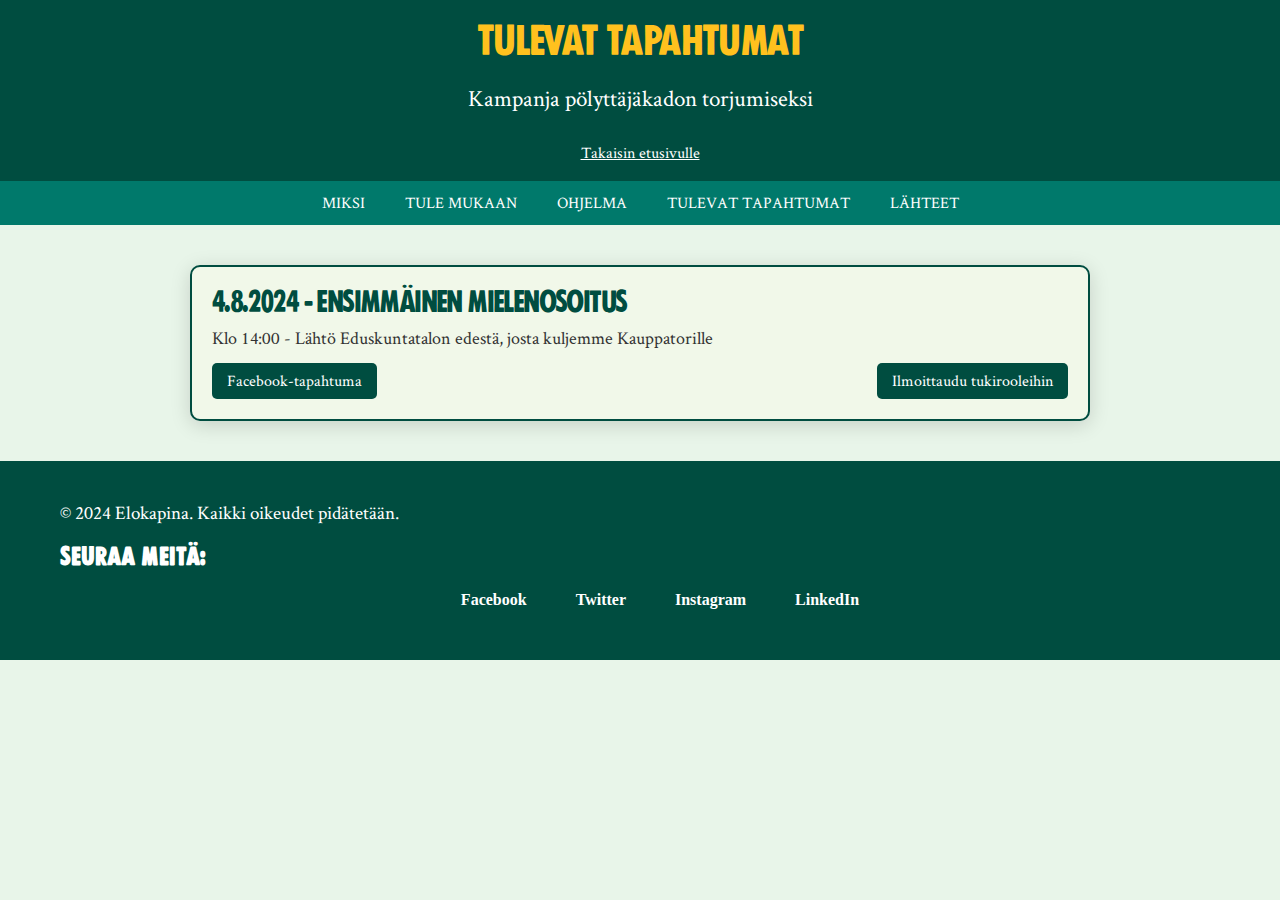
==== commit 3a3a3d5c: "added" ====
--- a/events.html
+++ b/events.html
@@ -8,48 +8,106 @@
     <link rel="stylesheet" href="static/css/xr_fi.css">
     <link rel="stylesheet" href="static/css/styles.css">
     <style>
+        body {
+            background-color: #e8f5e9;
+            color: #333;
+            margin: 0;
+            padding: 0;
+        }
+
+        header {
+            text-align: center;
+            padding: 20px;
+            background-color: #004d40;
+            color: white;
+        }
+
+        h1.title {
+            margin: 0;
+            font-size: 2.5em;
+        }
+
         .event-list {
             margin: 20px auto;
             padding: 20px;
-            max-width: 800px;
+            max-width: 900px;
+            display: flex;
+            flex-direction: column;
+            gap: 20px;
         }
 
         .event-item {
             background-color: #f1f8e9;
             border: 2px solid #004d40;
-            padding: 15px;
-            border-radius: 8px;
-            box-shadow: 0px 4px 8px rgba(0, 0, 0, 0.1);
-            margin-bottom: 20px;
-            animation: fadeIn 2s ease-in-out;
+            padding: 20px;
+            border-radius: 10px;
+            box-shadow: 0px 4px 20px rgba(0, 0, 0, 0.15);
+            transition: transform 0.3s;
+        }
+
+        .event-item:hover {
+            transform: scale(1.02);
         }
 
         .event-item h2 {
             color: #004d40;
             margin: 0 0 10px 0;
+            font-size: 1.8em;
         }
 
         .event-item p {
-            margin: 0;
+            margin: 0 0 10px 0;
+            font-size: 1.1em;
+        }
+
+        .button-container {
+            display: flex;
+            justify-content: space-between;
+            margin-top: 15px;
+        }
+
+        .button-container a {
+            display: inline-block;
+            background-color: #004d40;
+            color: white;
+            padding: 10px 15px;
+            border-radius: 5px;
+            text-decoration: none;
+            transition: background-color 0.3s, transform 0.3s;
+        }
+
+        .button-container a:hover {
+            background-color: #00332b;
+            transform: translateY(-2px);
+        }
+
+        footer {
+            text-align: center;
+            padding: 20px;
+            background-color: #004d40;
+            color: white;
+            position: relative;
+            bottom: 0;
+            width: 100%;
         }
     </style>
 </head>
 
 <body>
     <header>
-        <h1 class="title">Tulevat tapahtumat - Elokapina</h1>
-        <p>Elokapinan jatkuva kampanja pölyttäjäkadon torjumiseksi</p>
-        <a href="index.html">Takaisin etusivulle</a>
+        <h1 class="title">Tulevat tapahtumat</h1>
+        <p>Kampanja pölyttäjäkadon torjumiseksi</p>
+        <a href="index.html" style="color: white;">Takaisin etusivulle</a>
     </header>
 
     <nav id="main-nav">
         <button class="mobile-menu-button" aria-label="Open menu">VALIKKO</button>
         <div class="nav-links">
-            <a href="#miksi">Miksi</a>
-            <a href="#tule-mukaan">Tule mukaan</a>
+            <a href="/#miksi">Miksi</a>
+            <a href="/#tule-mukaan">Tule mukaan</a>
             <a href="program.html">Ohjelma</a>
             <a href="events.html">Tulevat tapahtumat</a>
-            <a href="#lähteet">Lähteet</a>
+            <a href="/#lähteet">Lähteet</a>
         </div>
     </nav>
 
@@ -57,9 +115,31 @@
         <div class="event-item">
             <h2>4.8.2024 - Ensimmäinen mielenosoitus</h2>
             <p>Klo 14:00 - Lähtö Eduskuntatalon edestä, josta kuljemme Kauppatorille</p>
+            <div class="button-container">
+                <a href="https://facebook.com/events/1026913088777507" target="_blank">Facebook-tapahtuma</a>
+                <a href="https://cryptpad.fr/form/#/2/form/view/xm3dBlzlwMWshB7IDu69U4LKX34ivSQHao00Y707oK0/">Ilmoittaudu tukirooleihin</a>
+            </div>
         </div>
         <!-- Lisää muita tapahtumia tähän -->
     </div>
+
+    <footer style="background-color: #004d40; color: white; padding: 40px 20px; text-align: center;">
+        <div style="max-width: 1200px; margin: 0 auto;">
+            <p style="margin: 0; font-size: 1.2em;">&copy; 2024 Elokapina. Kaikki oikeudet pidätetään.</p>
+            <div style="margin-top: 20px;">
+                <h4 style="margin: 10px 0; font-weight: bold; font-size: 1.5em;">Seuraa meitä:</h4>
+                <div style="display: flex; justify-content: center; flex-wrap: wrap; gap: 15px;">
+                    <a href="https://www.facebook.com/elokapina" target="_blank" style="color: white; text-decoration: none; font-weight: bold; transition: color 0.3s; padding: 10px 15px; border: 2px solid transparent; border-radius: 5px;">Facebook</a>
+                    <a href="https://twitter.com/elokapina" target="_blank" style="color: white; text-decoration: none; font-weight: bold; transition: color 0.3s; padding: 10px 15px; border: 2px solid transparent; border-radius: 5px;">Twitter</a>
+                    <a href="https://www.instagram.com/elokapina" target="_blank" style="color: white; text-decoration: none; font-weight: bold; transition: color 0.3s; padding: 10px 15px; border: 2px solid transparent; border-radius: 5px;">Instagram</a>
+                    <a href="https://www.linkedin.com/company/elokapina" target="_blank" style="color: white; text-decoration: none; font-weight: bold; transition: color 0.3s; padding: 10px 15px; border: 2px solid transparent; border-radius: 5px;">LinkedIn</a>
+                </div>
+            </div>
+        </div>
+    </footer>
+    
+    
+    
 
     <script>
         document.addEventListener('DOMContentLoaded', function () {
--- a/static/css/styles.css
+++ b/static/css/styles.css
@@ -1,259 +1,275 @@
 :root {
-    --color-neon-green: #caff11;
-    --color-purple: #986297;
-    --color-pink: #ed9bc4;
-    --color-yellow: #ffc11e;
-    --color-teal: #195555;
-    --color-white: #ffffff;
-    --color-magenta: #c80082;
-    --color-light-yellow: #f7ee6a;
-    --color-blue: #3860aa;
-    --color-black: #000000;
-    --color-neon-pink: #ff1493;
-    --color-dark-pink: #cf6297;
-    --color-orange: #dc4f00;
-    --color-light-green: #bed276;
-    --color-sky-blue: #75d0f1;
-  }
-  
-  @font-face {
-    font-family: "FucXed";
-    src: url("../fonts/FUCXEDCAPSLatin.otf") format("opentype");
-    font-weight: normal;
-    font-style: normal;
-  }
-  
-  @font-face {
-    font-family: "FucXedLatin";
-    src: url("../fonts/FUCXEDCAPSLatin.otf") format("opentype");
-    font-weight: normal;
-    font-style: normal;
-  }
-  
-  @font-face {
-    font-family: "Crimson Text";
-    src: url("CrimsonText-Regular.ttf") format("truetype");
-    font-weight: normal;
-    font-style: normal;
-  }
-  
-  body {
-    font-family: "Crimson Text", serif;
-    background-color: #e0f7fa;
-    margin: 0;
-    padding: 0;
-    color: #333;
-    animation: fadeIn 2s ease-in-out;
-  }
-  
-  @keyframes fadeIn {
-    0% { opacity: 0; }
-    100% { opacity: 1; }
-  }
-  
-  header {
+  --color-neon-green: #caff11;
+  --color-purple: #986297;
+  --color-pink: #ed9bc4;
+  --color-yellow: #ffc11e;
+  --color-teal: #195555;
+  --color-white: #ffffff;
+  --color-magenta: #c80082;
+  --color-light-yellow: #f7ee6a;
+  --color-blue: #3860aa;
+  --color-black: #000000;
+  --color-neon-pink: #ff1493;
+  --color-dark-pink: #cf6297;
+  --color-orange: #dc4f00;
+  --color-light-green: #bed276;
+  --color-sky-blue: #75d0f1;
+}
+
+@font-face {
+  font-family: "FucXed";
+  src: url("../fonts/FUCXEDCAPSLatin.otf") format("opentype");
+  font-weight: normal;
+  font-style: normal;
+}
+
+@font-face {
+  font-family: "FucXedLatin";
+  src: url("../fonts/FUCXEDCAPSLatin.otf") format("opentype");
+  font-weight: normal;
+  font-style: normal;
+}
+
+@font-face {
+  font-family: "Crimson Text";
+  src: url("CrimsonText-Regular.ttf") format("truetype");
+  font-weight: normal;
+  font-style: normal;
+}
+
+body {
+  font-family: "Crimson Text", serif;
+  background-color: #e0f7fa;
+  margin: 0;
+  padding: 0;
+  color: #333;
+  animation: fadeIn 2s ease-in-out;
+}
+
+@keyframes fadeIn {
+  0% {
+    opacity: 0;
+  }
+  100% {
+    opacity: 1;
+  }
+}
+
+header {
+  background-color: #004d40;
+  color: #ffffff;
+  padding: 20px;
+  text-align: center;
+  position: relative;
+  animation: slideDown 1s ease-in-out;
+}
+
+@keyframes slideDown {
+  0% {
+    transform: translateY(-100%);
+  }
+  100% {
+    transform: translateY(0);
+  }
+}
+
+header img {
+  position: absolute;
+  top: 10px;
+  left: 10px;
+  height: auto;
+  width: 100px;
+  max-height: 80px;
+}
+
+@keyframes rotateIn {
+  0% {
+    transform: rotate(-360deg);
+  }
+  100% {
+    transform: rotate(0);
+  }
+}
+
+h1,
+h2,
+h3 {
+  font-family: "FucXed", sans-serif;
+  text-transform: uppercase;
+  color: #004d40;
+  animation: fadeIn 2s ease-in-out;
+}
+
+nav {
+  display: flex;
+  justify-content: center;
+  background-color: #00796b;
+}
+
+nav a {
+  color: #ffffff;
+  padding: 14px 20px;
+  text-decoration: none;
+  text-transform: uppercase;
+  transition: background-color 0.3s ease;
+}
+
+nav a:hover {
+  background-color: #004d40;
+}
+
+.container {
+  padding: 20px;
+  background-color: #ffffff;
+  margin: 20px;
+  border-radius: 10px;
+  box-shadow: 0px 4px 8px rgba(0, 0, 0, 0.2);
+  animation: fadeIn 2s ease-in-out;
+}
+
+.button {
+  background-color: #004d40;
+  border: none;
+  color: #ffffff;
+  padding: 15px 32px;
+  text-align: center;
+  text-decoration: none;
+  display: inline-block;
+  font-size: 1rem;
+  margin: 4px 2px;
+  cursor: pointer;
+  border-radius: 5px;
+  transition: background-color 0.3s ease, transform 0.3s ease;
+}
+
+.button:hover {
+  background-color: #00251a;
+  transform: scale(1.05);
+}
+
+.sources {
+  font-size: 0.9em;
+  color: #333;
+}
+
+.form-container {
+  display: flex;
+  flex-direction: column;
+  gap: 10px;
+}
+
+input,
+textarea {
+  width: 100%;
+  padding: 10px;
+  border-radius: 5px;
+  border: 1px solid #004d40;
+  transition: border-color 0.3s ease;
+}
+
+input:focus,
+textarea:focus {
+  border-color: #00796b;
+}
+
+.footer {
+  background-color: #004d40;
+  color: #ffffff;
+  text-align: center;
+  padding: 20px;
+}
+
+.nav-links {
+  display: flex;
+  justify-content: center;
+}
+
+.nav-links a {
+  color: #ffffff;
+  padding: 14px 20px;
+  text-decoration: none;
+  text-transform: uppercase;
+  transition: background-color 0.3s ease;
+}
+
+.nav-links a:hover {
+  background-color: #004d40;
+}
+
+.mobile-menu-button {
+  display: none;
+}
+
+@media (max-width: 768px) {
+  header img {
+    display: none;
+  }
+
+  .nav-links {
+    display: none;
+    flex-direction: column;
+    background-color: #004d40;
+    position: absolute;
+    top: 60px; /* Adjust based on header height */
+    right: 0;
+    width: 100%;
+    box-shadow: 0px 4px 8px rgba(0, 0, 0, 0.1);
+    z-index: 1000; /* Ensure menu is on top */
+  }
+
+  .nav-links.open {
+    display: flex;
+  }
+
+  .nav-links a {
+    display: block;
+    padding: 10px;
+    text-align: center;
     background-color: #004d40;
     color: #ffffff;
-    padding: 20px;
-    text-align: center;
-    position: relative;
-    animation: slideDown 1s ease-in-out;
-  }
-  
-  @keyframes slideDown {
-    0% { transform: translateY(-100%); }
-    100% { transform: translateY(0); }
-  }
-  
-  header img {
-    position: absolute;
-    top: 10px;
-    left: 10px;
-    height: auto;
-    width: 100px;
-    max-height: 80px;
-  }
-  
-  @keyframes rotateIn {
-    0% { transform: rotate(-360deg); }
-    100% { transform: rotate(0); }
-  }
-  
-  h1, h2, h3 {
-    font-family: "FucXed", sans-serif;
-    text-transform: uppercase;
-    color: #004d40;
-    animation: fadeIn 2s ease-in-out;
-  }
-  
-  nav {
-    display: flex;
-    justify-content: center;
-    background-color: #00796b;
-  }
-  
-  nav a {
+    text-decoration: none;
+  }
+
+  .nav-links a:hover {
+    background-color: #00251a;
+  }
+
+  .mobile-menu-button {
+    display: block;
+    background: none;
+    border: none;
+    font-size: 24px;
+    cursor: pointer;
     color: #ffffff;
-    padding: 14px 20px;
-    text-decoration: none;
-    text-transform: uppercase;
-    transition: background-color 0.3s ease;
-  }
-  
-  nav a:hover {
-    background-color: #004d40;
-  }
-  
-  .container {
-    padding: 20px;
-    background-color: #ffffff;
-    margin: 20px;
-    border-radius: 10px;
-    box-shadow: 0px 4px 8px rgba(0, 0, 0, 0.2);
-    animation: fadeIn 2s ease-in-out;
-  }
-  
+    padding-top: 7px;
+  }
+}
+
+.title {
+  color: var(--color-yellow);
+}
+
+.button {
+  display: inline-block;
+  padding: 10px 20px;
+  background-color: #004d40;
+  color: #ffffff;
+  border: none;
+  border-radius: 5px;
+  text-decoration: none;
+  font-weight: bold;
+  text-align: center;
+  max-width: 100%;
+  box-sizing: border-box; /* Ensures padding is included in the width */
+}
+
+.button-container {
+  width: 100%; /* Ensures the container takes full width */
+  text-align: center; /* Center-aligns the button */
+}
+
+@media (max-width: 768px) {
   .button {
-    background-color: #004d40;
-    border: none;
-    color: #ffffff;
-    padding: 15px 32px;
-    text-align: center;
-    text-decoration: none;
-    display: inline-block;
-    font-size: 1rem;
-    margin: 4px 2px;
-    cursor: pointer;
-    border-radius: 5px;
-    transition: background-color 0.3s ease, transform 0.3s ease;
-  }
-  
-  .button:hover {
-    background-color: #00251a;
-    transform: scale(1.05);
-  }
-  
-  .sources {
-    font-size: 0.9em;
-    color: #333;
-  }
-  
-  .form-container {
-    display: flex;
-    flex-direction: column;
-    gap: 10px;
-  }
-  
-  input, textarea {
-    width: 100%;
-    padding: 10px;
-    border-radius: 5px;
-    border: 1px solid #004d40;
-    transition: border-color 0.3s ease;
-  }
-  
-  input:focus, textarea:focus {
-    border-color: #00796b;
-  }
-  
-  .footer {
-    background-color: #004d40;
-    color: #ffffff;
-    text-align: center;
-    padding: 20px;
-  }
-  
-  .nav-links {
-    display: flex;
-    justify-content: center;
-  }
-  
-  .nav-links a {
-    color: #ffffff;
-    padding: 14px 20px;
-    text-decoration: none;
-    text-transform: uppercase;
-    transition: background-color 0.3s ease;
-  }
-  
-  .nav-links a:hover {
-    background-color: #004d40;
-  }
-  
-  .mobile-menu-button {
-    display: none;
-  }
-  
-  @media (max-width: 768px) {
-    header img {
-      display: none;
-    }
-  
-    .nav-links {
-      display: none;
-      flex-direction: column;
-      background-color: #004d40;
-      position: absolute;
-      top: 60px; /* Adjust based on header height */
-      right: 0;
-      width: 100%;
-      box-shadow: 0px 4px 8px rgba(0, 0, 0, 0.1);
-      z-index: 1000; /* Ensure menu is on top */
-    }
-  
-    .nav-links.open {
-      display: flex;
-    }
-  
-    .nav-links a {
-      display: block;
-      padding: 10px;
-      text-align: center;
-      background-color: #004d40;
-      color: #ffffff;
-      text-decoration: none;
-    }
-  
-    .nav-links a:hover {
-      background-color: #00251a;
-    }
-  
-    .mobile-menu-button {
-      display: block;
-      background: none;
-      border: none;
-      font-size: 24px;
-      cursor: pointer;
-      color: #ffffff;
-      padding-top: 7px;
-    }
-  }
-  
-  .title {
-    color: var(--color-yellow);
-  }
-
-  .button {
-    display: inline-block;
-    padding: 10px 20px;
-    background-color: #004d40;
-    color: #ffffff;
-    border: none;
-    border-radius: 5px;
-    text-decoration: none;
-    font-weight: bold;
-    text-align: center;
-    max-width: 100%;
-    box-sizing: border-box; /* Ensures padding is included in the width */
-}
-
-.button-container {
-    width: 100%; /* Ensures the container takes full width */
-    text-align: center; /* Center-aligns the button */
-}
-
-@media (max-width: 768px) {
-    .button {
-        padding: 10px; /* Adjust padding if needed for smaller screens */
-    }
-}
+    padding: 10px; /* Adjust padding if needed for smaller screens */
+  }
+}
